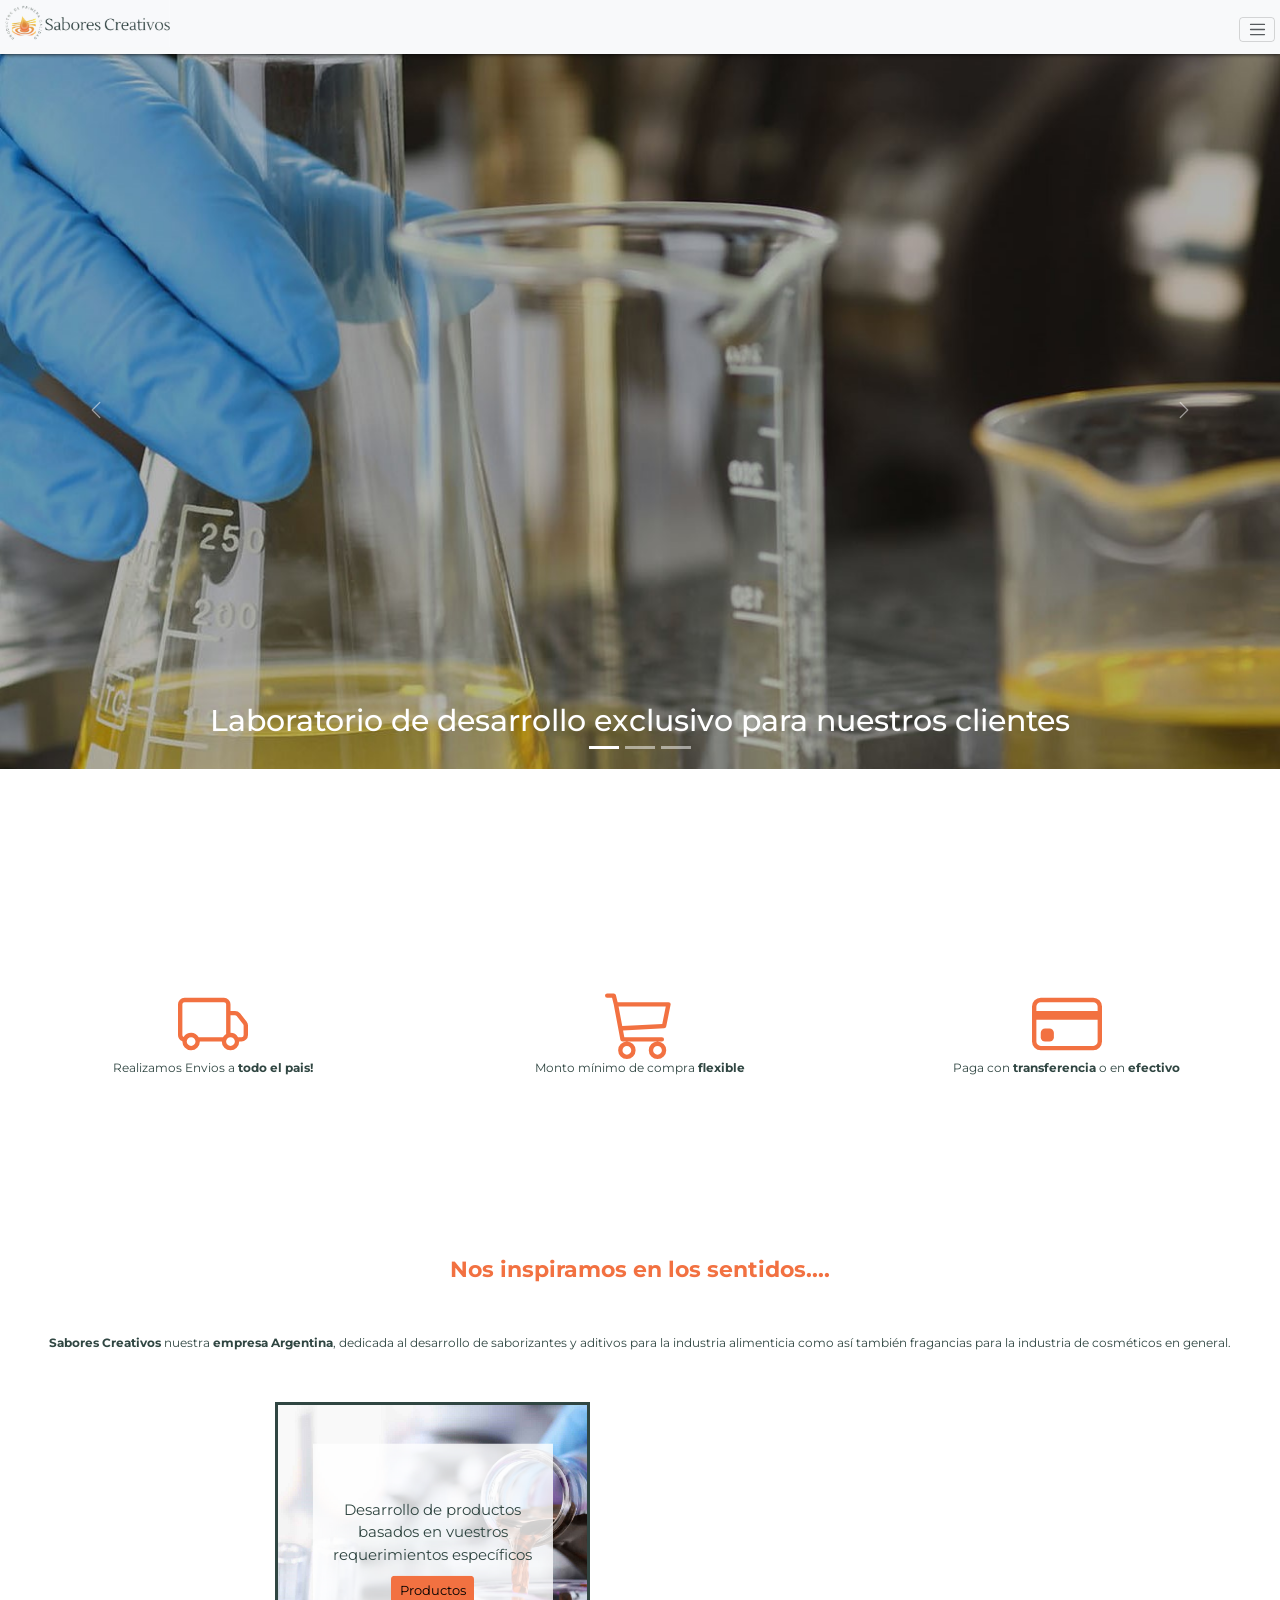
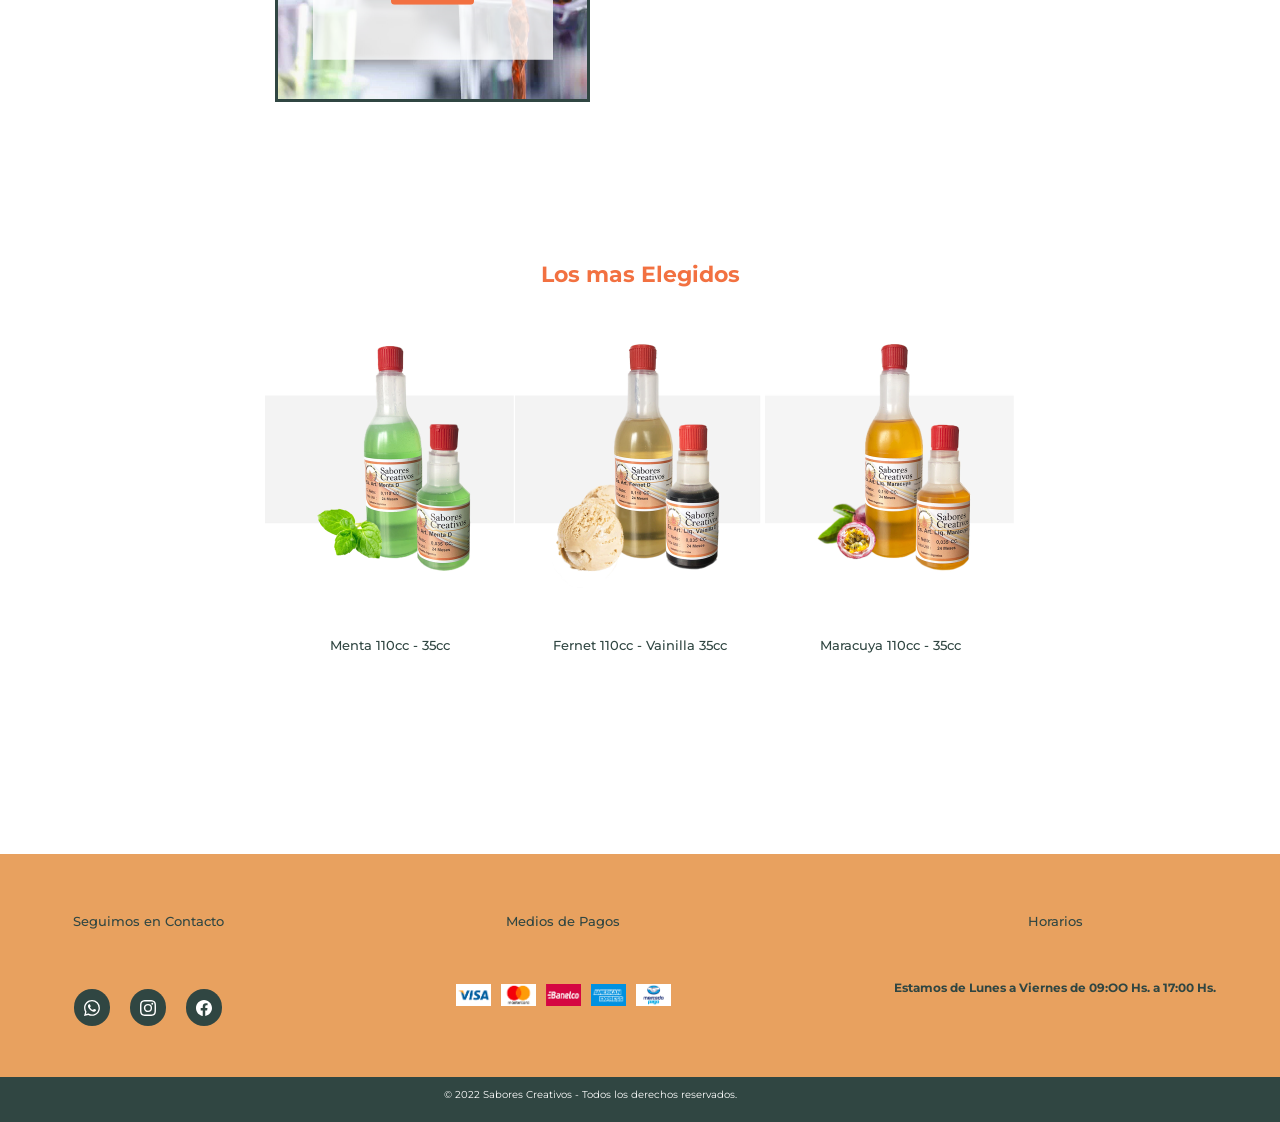
==== docs/index.html @ a5ac0176 "mediaphone mas html terminados" ====
<!DOCTYPE html>
<html lang="en">
<head>
    <meta charset="UTF-8">
    <meta http-equiv="X-UA-Compatible" content="IE=edge">
    <meta name="viewport" content="width=device-width, initial-scale=1.0">
    <link href="https://cdn.jsdelivr.net/npm/bootstrap@5.0.2/dist/css/bootstrap.min.css" rel="stylesheet" integrity="sha384-EVSTQN3/azprG1Anm3QDgpJLIm9Nao0Yz1ztcQTwFspd3yD65VohhpuuCOmLASjC" crossorigin="anonymous">
    <link rel="stylesheet" href="./css/style.css">
    <title>Inicio - Sabores Creativos</title>
</head>
<body>
    <header>
        <div class="navFija">
            <div class="listaHeader">
                <div>
                    <a class="box box2" href="./index.html">
                        <img class="logo boxx box2" src="./img/logosabores.jpg" alt="Logo empresa Sabores Creativos">
                    </a>
                </div>
                <nav class="navHeader">
                    <div class="collapse" id="navbarToggleExternalContent">
                        <div class="bg p-4">
                            <ul class="listaPrincipal">
                                <li class=" box box2">
                                    <a href="./index.html">Inicio</a>
                                </li>
                                <div class="box box2">
                                    <a class="dropdown-toggle" href="#conocer" id="navbarDarkDropdownMenuLink" role="button" data-bs-toggle="dropdown" aria-expanded="false">Productos</a>
                                        <ul class="dropdown-menu dropdown-menu-light" aria-labelledby="navbarDarkDropdownMenuLink">
                                            <li class="dropdown-item box box2"><a href="./sections/sabores-dulces.html">Sabores - Dulces</a></li>
                                            <li class="dropdown-item box box2"><a href="./sections/sabores-salados.html">Sabores - Salados</a></li>
                                            <li class="dropdown-item box box2"><a href="./sections/colorantes-artificiales.html">Colorantes - Artificiales</a></li>
                                            <li class="dropdown-item box box2"><a href="./sections/colorantes-naturales.html">Colorantes - Naturales</a></li>
                                            <li class="dropdown-item box box2"><a href="./sections/materias-primas.html">Materias - Primas</a></li>
                                        </ul>
                                </div>
                                <li class=" box box2">
                                    <a href="./sections/donde estamos.html">Donde Estamos</a>
                                </li>
                                <li class=" box box2">
                                    <a href="./sections/nosotros.html">Nosotros</a>
                                </li>
                                <li class=" box box2">
                                    <a href="./sections/contacto.html">Contacto</a>
                                </li>
                            </ul>
                                <div class="container-fluid">
                                    <form class="d-flex">
                                        <input class="form-control me-2" type="search" placeholder="Buscar Producto" aria-label="Search">
                                        <button class="btn btn-outline-success" type="submit"><svg xmlns="http://www.w3.org/2000/svg" width="16" height="16" fill="currentColor" class="bi bi-search" viewBox="0 0 16 16">
                                            <path d="M11.742 10.344a6.5 6.5 0 1 0-1.397 1.398h-.001c.03.04.062.078.098.115l3.85 3.85a1 1 0 0 0 1.415-1.414l-3.85-3.85a1.007 1.007 0 0 0-.115-.1zM12 6.5a5.5 5.5 0 1 1-11 0 5.5 5.5 0 0 1 11 0z"/>
                                        </svg></button>
                                    </form>
                                </div>
                        </div>
                    </div>
                    <nav class="navbar navbar-light">
                        <div id="hamburger" class="container-fluid">
                        <button class="navbar-toggler" type="button" data-bs-toggle="collapse" data-bs-target="#navbarToggleExternalContent" aria-controls="navbarToggleExternalContent" aria-expanded="false" aria-label="Toggle navigation">
                            <span class="navbar-toggler-icon"></span>
                        </button>
                        </div>
                    </nav>
                </nav>
            </div>
        </div>
    </header>
    <main>
        <section class="container-fluid">
            <div id="carouselExampleCaptions" class="carousel slide" data-bs-ride="carousel">
                <div class="carousel-indicators">
                  <button type="button" data-bs-target="#carouselExampleCaptions" data-bs-slide-to="0" class="active" aria-current="true" aria-label="Slide 1"></button>
                  <button type="button" data-bs-target="#carouselExampleCaptions" data-bs-slide-to="1" aria-label="Slide 2"></button>
                  <button type="button" data-bs-target="#carouselExampleCaptions" data-bs-slide-to="2" aria-label="Slide 3"></button>
                </div>
                <div class="carousel-inner">
                  <div class="carousel-item active">
                    <img src="./img/carrouselllphone.jpg" class="carrouselPhone w-100" alt="laboratorio quimico">
                    <img src="./img/carrouselll.jpg" class="carrouselPc d-blockk w-100" alt="laboratorio quimico">
                    <div class="carousel-caption d-md-block">
                      <h5 class="carrouselll">Laboratorio de desarrollo exclusivo para nuestros clientes</h5>
                    </div>
                  </div>
                  <div class="carousel-item">
                    <img src="./img/macaronssphone.jpg" class="carrouselPhone w-100" alt="macarons de colores">
                    <img src="./img/macaronss.jpg" class="carrouselPc d-blockk w-100" alt="macarons de colores">
                    <div class="carousel-caption d-md-block">
                      <h5 class="carrouselll">Todos los colores y sabores en un solo lugar</h5>
                    </div>
                  </div>
                  <div class="carousel-item">
                    <img src="./img/heladophone.jpg" class="carrouselPhone w-100" alt="cucuruchos con helados">
                    <img src="./img/helado.jpg" class="carrouselPc d-blockk w-100" alt="cucuruchos con helados">
                    <div class="carousel-caption d-md-block">
                      <h5 class="carrouselll">Confiabilidad, calidad y creatividad para nuestros clientes</h5>
                    </div>
                  </div>
                </div>
                <button class="carousel-control-prev" type="button" data-bs-target="#carouselExampleCaptions" data-bs-slide="prev">
                  <span class="carousel-control-prev-icon" aria-hidden="true"></span>
                  <span class="visually-hidden">Previous</span>
                </button>
                <button class="carousel-control-next" type="button" data-bs-target="#carouselExampleCaptions" data-bs-slide="next">
                  <span class="carousel-control-next-icon" aria-hidden="true"></span>
                  <span class="visually-hidden">Next</span>
                </button>
              </div>
        </section>
        <div class="datosImportantes">
            <div class="box box2">
                <svg xmlns="http://www.w3.org/2000/svg" width="70" height="70" fill="currentColor" class="bi bi-truck" viewBox="0 0 16 16">
                    <path d="M0 3.5A1.5 1.5 0 0 1 1.5 2h9A1.5 1.5 0 0 1 12 3.5V5h1.02a1.5 1.5 0 0 1 1.17.563l1.481 1.85a1.5 1.5 0 0 1 .329.938V10.5a1.5 1.5 0 0 1-1.5 1.5H14a2 2 0 1 1-4 0H5a2 2 0 1 1-3.998-.085A1.5 1.5 0 0 1 0 10.5v-7zm1.294 7.456A1.999 1.999 0 0 1 4.732 11h5.536a2.01 2.01 0 0 1 .732-.732V3.5a.5.5 0 0 0-.5-.5h-9a.5.5 0 0 0-.5.5v7a.5.5 0 0 0 .294.456zM12 10a2 2 0 0 1 1.732 1h.768a.5.5 0 0 0 .5-.5V8.35a.5.5 0 0 0-.11-.312l-1.48-1.85A.5.5 0 0 0 13.02 6H12v4zm-9 1a1 1 0 1 0 0 2 1 1 0 0 0 0-2zm9 0a1 1 0 1 0 0 2 1 1 0 0 0 0-2z"/>
                  </svg>
                <p class="shipping">Realizamos Envios a <strong>todo el pais!</strong></p>
            </div>
            <div class="box box2">
                <svg xmlns="http://www.w3.org/2000/svg" width="70" height="70" fill="currentColor" class="bi bi-cart3" viewBox="0 0 16 16">
                    <path d="M0 1.5A.5.5 0 0 1 .5 1H2a.5.5 0 0 1 .485.379L2.89 3H14.5a.5.5 0 0 1 .49.598l-1 5a.5.5 0 0 1-.465.401l-9.397.472L4.415 11H13a.5.5 0 0 1 0 1H4a.5.5 0 0 1-.491-.408L2.01 3.607 1.61 2H.5a.5.5 0 0 1-.5-.5zM3.102 4l.84 4.479 9.144-.459L13.89 4H3.102zM5 12a2 2 0 1 0 0 4 2 2 0 0 0 0-4zm7 0a2 2 0 1 0 0 4 2 2 0 0 0 0-4zm-7 1a1 1 0 1 1 0 2 1 1 0 0 1 0-2zm7 0a1 1 0 1 1 0 2 1 1 0 0 1 0-2z"/>
                  </svg>
                <p class="shopping">Monto mínimo de compra <strong>flexible</strong></p>
                </div>
            <div class="box box2">
                <svg xmlns="http://www.w3.org/2000/svg" width="70" height="70" fill="currentColor" class="bi bi-credit-card" viewBox="0 0 16 16">
                    <path d="M0 4a2 2 0 0 1 2-2h12a2 2 0 0 1 2 2v8a2 2 0 0 1-2 2H2a2 2 0 0 1-2-2V4zm2-1a1 1 0 0 0-1 1v1h14V4a1 1 0 0 0-1-1H2zm13 4H1v5a1 1 0 0 0 1 1h12a1 1 0 0 0 1-1V7z"/>
                    <path d="M2 10a1 1 0 0 1 1-1h1a1 1 0 0 1 1 1v1a1 1 0 0 1-1 1H3a1 1 0 0 1-1-1v-1z"/>
                  </svg>
                  <p class="shopping">Paga con <strong>transferencia</strong> o en <strong>efectivo</strong></p>
                </div>
        </div>
        <div class="nuestrosProductos">
            <h1 class="h1Productos">Nos inspiramos en los sentidos....</h1>
            <p class="inspiramos"> <strong>Sabores Creativos</strong> nuestra <strong>empresa Argentina</strong>, dedicada al desarrollo de saborizantes y aditivos para la industria alimenticia como así también fragancias para la industria de cosméticos en general.</p>
        </div>
        <div class="navProductos">
            <nav id="conocer" class="navProductos">
                <ul class="conoceProductos">
                    <li class="containerProductos">
                        <img class="imgProductos" src="./img/pruebafondoproductoss.jpg" alt="exterior de planta de produccion">
                        <div class="btnProductos">
                            <p class="textProductos">Desarrollo de productos basados en vuestros requerimientos específicos</p>
                            <button class="btn bttnProductos  box box2"><a type="button" href="./sections/productos.html">Productos</a></button>
                        </div>
                    </li>
                </ul>
            </nav>
        </div>
        <h2 class="masElegidos">Los mas Elegidos</h2>
        <div class="imgElegidos">
            <div class="imgElegidos">
                <div class="imgMasElegidos box box2">
                <img src="./img/mentadoble.jpg" alt="frasco sabor menta de 110cc">
                <h3>Menta 110cc - 35cc</h3>
                </div>
                <div class="imgMasElegidos box box2">
                <img class="imgMasElegidos" src="./img/fernervainilladoble.jpg" alt="frasco sabor vainilla y fernet de 110cc y 35cc">
                <h3>Fernet 110cc - Vainilla 35cc</h3>
                </div>
                <div class="imgMasElegidos box box2">
                <img class="imgMasElegidos" src="./img/maracuyadoble.jpg" alt="frasco sabor maracuya 35cc">
                <h3>Maracuya 110cc - 35cc</h3>
                </div>
            </div>
        </div>
    </main>
    <footer>
        <div class="datosFooter">
            <section class="sectionFooter">
                <h3>Seguimos en Contacto</h3>
                <div>
                    <nav class="redesSociales">
                        <li class="imgRedes"><a href="https://api.whatsapp.com/send?phone=541166691802" target="_blank"><svg xmlns="http://www.w3.org/2000/svg" width="16" height="16" fill="currentColor" color="white" viewBox="0 0 16 16">
                            <path d="M13.601 2.326A7.854 7.854 0 0 0 7.994 0C3.627 0 .068 3.558.064 7.926c0 1.399.366 2.76 1.057 3.965L0 16l4.204-1.102a7.933 7.933 0 0 0 3.79.965h.004c4.368 0 7.926-3.558 7.93-7.93A7.898 7.898 0 0 0 13.6 2.326zM7.994 14.521a6.573 6.573 0 0 1-3.356-.92l-.24-.144-2.494.654.666-2.433-.156-.251a6.56 6.56 0 0 1-1.007-3.505c0-3.626 2.957-6.584 6.591-6.584a6.56 6.56 0 0 1 4.66 1.931 6.557 6.557 0 0 1 1.928 4.66c-.004 3.639-2.961 6.592-6.592 6.592zm3.615-4.934c-.197-.099-1.17-.578-1.353-.646-.182-.065-.315-.099-.445.099-.133.197-.513.646-.627.775-.114.133-.232.148-.43.05-.197-.1-.836-.308-1.592-.985-.59-.525-.985-1.175-1.103-1.372-.114-.198-.011-.304.088-.403.087-.088.197-.232.296-.346.1-.114.133-.198.198-.33.065-.134.034-.248-.015-.347-.05-.099-.445-1.076-.612-1.47-.16-.389-.323-.335-.445-.34-.114-.007-.247-.007-.38-.007a.729.729 0 0 0-.529.247c-.182.198-.691.677-.691 1.654 0 .977.71 1.916.81 2.049.098.133 1.394 2.132 3.383 2.992.47.205.84.326 1.129.418.475.152.904.129 1.246.08.38-.058 1.171-.48 1.338-.943.164-.464.164-.86.114-.943-.049-.084-.182-.133-.38-.232z"/>
                        </svg></a></li>
                        <li class="imgRedes"><a href="https://www.instagram.com/saborescreativos_online/" target="_blank"><svg xmlns="http://www.w3.org/2000/svg" width="16" height="16" fill="currentColor" color="white" viewBox="0 0 16 16">
                            <path d="M8 0C5.829 0 5.556.01 4.703.048 3.85.088 3.269.222 2.76.42a3.917 3.917 0 0 0-1.417.923A3.927 3.927 0 0 0 .42 2.76C.222 3.268.087 3.85.048 4.7.01 5.555 0 5.827 0 8.001c0 2.172.01 2.444.048 3.297.04.852.174 1.433.372 1.942.205.526.478.972.923 1.417.444.445.89.719 1.416.923.51.198 1.09.333 1.942.372C5.555 15.99 5.827 16 8 16s2.444-.01 3.298-.048c.851-.04 1.434-.174 1.943-.372a3.916 3.916 0 0 0 1.416-.923c.445-.445.718-.891.923-1.417.197-.509.332-1.09.372-1.942C15.99 10.445 16 10.173 16 8s-.01-2.445-.048-3.299c-.04-.851-.175-1.433-.372-1.941a3.926 3.926 0 0 0-.923-1.417A3.911 3.911 0 0 0 13.24.42c-.51-.198-1.092-.333-1.943-.372C10.443.01 10.172 0 7.998 0h.003zm-.717 1.442h.718c2.136 0 2.389.007 3.232.046.78.035 1.204.166 1.486.275.373.145.64.319.92.599.28.28.453.546.598.92.11.281.24.705.275 1.485.039.843.047 1.096.047 3.231s-.008 2.389-.047 3.232c-.035.78-.166 1.203-.275 1.485a2.47 2.47 0 0 1-.599.919c-.28.28-.546.453-.92.598-.28.11-.704.24-1.485.276-.843.038-1.096.047-3.232.047s-2.39-.009-3.233-.047c-.78-.036-1.203-.166-1.485-.276a2.478 2.478 0 0 1-.92-.598 2.48 2.48 0 0 1-.6-.92c-.109-.281-.24-.705-.275-1.485-.038-.843-.046-1.096-.046-3.233 0-2.136.008-2.388.046-3.231.036-.78.166-1.204.276-1.486.145-.373.319-.64.599-.92.28-.28.546-.453.92-.598.282-.11.705-.24 1.485-.276.738-.034 1.024-.044 2.515-.045v.002zm4.988 1.328a.96.96 0 1 0 0 1.92.96.96 0 0 0 0-1.92zm-4.27 1.122a4.109 4.109 0 1 0 0 8.217 4.109 4.109 0 0 0 0-8.217zm0 1.441a2.667 2.667 0 1 1 0 5.334 2.667 2.667 0 0 1 0-5.334z"/>
                        </svg></a></li>
                        <li class="imgRedes"><a href="https://www.facebook.com/profile.php?id=100066855115060" target="_blank"><svg xmlns="http://www.w3.org/2000/svg" width="16" height="16" fill="currentColor" color="white" viewBox="0 0 16 16">
                            <path d="M16 8.049c0-4.446-3.582-8.05-8-8.05C3.58 0-.002 3.603-.002 8.05c0 4.017 2.926 7.347 6.75 7.951v-5.625h-2.03V8.05H6.75V6.275c0-2.017 1.195-3.131 3.022-3.131.876 0 1.791.157 1.791.157v1.98h-1.009c-.993 0-1.303.621-1.303 1.258v1.51h2.218l-.354 2.326H9.25V16c3.824-.604 6.75-3.934 6.75-7.951z"/>
                        </svg></a></li>
                    </nav>
                </div>
            </section>
            <section class="sectionFooter">
                <h3>Medios de Pagos</h3>
                <div class="imgPagos">
                    <img id="img-pagos" src="./img/visa.png" alt="medio de pago visa">
                    <img id="img-pagos" src="./img/mastercard.png" alt="medio de pago mastercard">
                    <img id="img-pagos" src="./img/banelco.png" alt="medio de pago banelco">
                    <img id="img-pagos" src="./img/amex.png" alt="medio de pago amex">
                    <img id="img-pagos" src="./img/mercadopago.png" alt="medio de pago mercadopago">
                </div>
            </section>
            <section class="sectionFooter">
                <h3>Horarios</h3>
                <div class="horarios">
                    <p><strong>Estamos de Lunes a Viernes de 09:OO Hs. a 17:00 Hs.</strong></p>
                </div>
            </section>
        </div>
        <div class="copyright">
            <p>© 2022 Sabores Creativos - Todos los derechos reservados.</p>
        </div>
    </footer>
    <script 
    src="https://cdn.jsdelivr.net/npm/bootstrap@5.0.2/dist/js/bootstrap.bundle.min.js" integrity="sha384-MrcW6ZMFYlzcLA8Nl+NtUVF0sA7MsXsP1UyJoMp4YLEuNSfAP+JcXn/tWtIaxVXM" crossorigin="anonymous">
    </script>
</body>
</html>
---- docs/css/style.css ----
@import url("https://fonts.googleapis.com/css2?family=Domine:wght@400;500;600;700&family=Montserrat:ital,wght@0,100;0,200;0,300;0,400;0,500;0,600;0,700;0,800;0,900;1,100;1,200;1,300;1,400;1,500;1,600;1,700;1,800;1,900&display=swap");
/* media mobile 0-500px */
* {
  padding: 0;
  margin: 0;
  font-family: "Domine", serif;
  font-family: "Montserrat", sans-serif;
}

html {
  font-size: 62.5%;
}

body{
  display: flex;
  flex-direction: column;
  justify-content: center;
  text-align: center;
  background-color: white;
  min-height: 100vh;
}

.logo{
  width: 17em;
}

ul li, a{
  list-style-type: none;
  color: black;
  text-decoration: none;
}

.listaHeader{
  display: flex;
  justify-content: space-between;
}

.btn-outline-success{
  color: #F27141;
  border-color: #F27141;
}

#hamburger{
  display: flex;
  justify-content: end;
  margin-top: 11.5px;
}

header, .dropdown-menu-light{
  background-color: #f8f9fa;
}

.navHeader{
  display: flex;
  flex-direction: column-reverse;
}

.listaPrincipal{
  display: flex;
  flex-direction: column;
  align-items: flex-end;
}

.navbar{
  padding-bottom: 1.2rem;
  margin-right: 5px;
}

.box:hover {
  transform: scale(1.1);
}
.box2{
  transition-property: all;
  transition-duration: 0.5s;
}

.boxx:hover{
  transform: scale(1.05);
}

.containerProductos{
  position: relative;
  width: 100%;
}

.containerProductos .imgProductos{
  width: 315px;
  height: 300px;
}

.containerProductos .btnProductos{
  position: absolute;
  top: 50%;
  left: 50%;
  transform: translate(-50%, -50%);
  padding: 55px 20px 55px 20px;
  background-color: rgba(255,255,255,.8);
}

.textProductos{
  font-size: 15px;
  width: 200px;
  color: #304642;
}

ol,
ul {
  padding-left: 0;
}

.bttnProductos{
  font-size: 13px;
  background-color: #F27141;
  color: white;
}

.inspiramos{
  margin-right: 30px;
  margin-left: 30px;
}

.d-blockk{
  display: none;
}

header{
  width: 100%;
  position: relative;
  z-index: 1;
}

.navFija::after{
  position: absolute;
  top: 0px;
  left: 0px;
  content: ' ';
  background-color: black;
  width: 100%;
  height: 100%;
  filter: blur(2px);
  z-index: -1;
}

.navFija{
  width: 100%;
  background-color: #f8f9fa;
  position: fixed;
}

.listaHeader, .navHeader{
  background-color: #f8f9fa;
}

.carousel-control-next, .carousel-control-prev{
  z-index: 0;
}

.carrouselll {
  font-size: 15px;
}

.shipping, .shopping, .card, .inspiramos{
  color: #304642;
  font-size: 12px;
  margin-bottom: 30px;
  border: none;
}

.datosImportantes {
  margin: 70px 0px 100px 0px;
  color: #F27141;
}

p strong {
  font-weight: 500;
}

h1, h2 {
  margin-top: 150px;
  margin-bottom: 50px;
  font-size: 25px;
  color: #F27141;
}

.imgElegidos {
  display: flex;
  flex-direction: row;
  flex-wrap: wrap;
  justify-content: center;
}

.imgMasElegidos {
  width: 230px;
  display: flex;
  flex-direction: column;
  justify-content: center;
}

h3 {
  margin-top: 50px;
  margin-bottom: 50px;
  color: #304642;
  font-size: 13px;
}

footer {
  background-color: #e8a15f;
  margin-top: 150px;
}

.imgPagos {
  width: 100%;
  display: flex;
  justify-content: center;
}

#img-pagos {
  width: 35px;
  margin: 5px;
}

.redesSociales {
  list-style-type: none;
  display: flex;
  flex-direction: row;
  justify-content: center;
}

.imgRedes {
  margin: 10px;
  padding: 10px;
  background-color: #304642;
  border-radius: 20px;
}

.horarios {
  margin-bottom: 50px;
}

.copyright {
  background-color: #304642;
  padding: 10px;
  color: white;
}

.dondeEstamos, .h1Nosotros, .contacto, .h1Productos, .h2Productos, .masElegidos {
  font-weight: 700;
  font-size: 22px;
  margin-bottom: 50px;
  margin-right: 2px;
  margin-left: 2px;
}

.listMaps {
  list-style-type: none;
}

.fabricaRetiro {
  font-size: 19px;
  margin-top: 50px;
}

.puntoRetiro {
  padding-top: 80px;
}

.iframeFabrica{
  border: 1px solid #304642;
}

.listMaps:hover {
  transform: scale(1.2);
}

.listMaps2 {
  transition-property: all;
  transition-duration: 0.5s;
}

.imgNosotros {
  width: 350px;
}

.parrafoNosotros {
  margin-top: 20px;
  width: 300px;
  font-size: 10px;
  color: #304642;
}

p strong {
  font-weight: 700;
  color: #304642;
}

.nosotros, .todoContacto, .textoArea {
  display: flex;
  flex-direction: column;
  justify-content: center;
  align-items: center;
}

.textoArea1 {
  width: 250px;
}

.nombreApellido, .nombreApellido1, .nombreApellido2, .textoArea {
  margin: 5px 20px 10px 5px;
}

.rubro1, .rubro2, .celular1, .celular2 {
  margin: 5px 39px 5px 25px;
}

.tipo1, .tipo2 {
  margin: 5px 79px 5px 16px;
}

.verificacion {
  margin: 5px;
}

.enviar {
  padding: 2px 10px 2px 10px;
}

.logoNumero, .contactoExtra, .smallNumero{
  margin-left: 5px;
  margin-right: 5px;
  margin-top: 20px;
}

.btn-primary{
  background-color: #F27141;
  border-color: #F27141;
}

.row{
  margin-left: 30px;
  margin-right: 30px;
}

.form-check .form-check-input{
  float: none;
}

.container-fluid{
  padding-right: 0px;
  padding-left: 0px;
  margin-top: 50px;
}

.jpgProductos{
  width: 100%;
  margin-top: 50px;
}

.paragraphProductos{
  font-size: 10px;
  width: 255px;
  color: #304642;
  text-align: initial;
}

.div-paragraph{
  margin-top: 20px;
}

.paragraph-productos{
  position: absolute;
  top: 50%;
  left: 50%;
  transform: translate(-50%, -50%);
  padding: 25px 20px 25px 20px;
  margin-top: 20px;
  background-color: rgba(255,255,255,.8);
}

.h1-productos{
  margin-top: 0px;
  margin-bottom: 20px;
  font-size: 20px;
  font-weight: 700;
  color: #F27141;
}

.cardProductos{
  width: 270px;
  border: 1px solid rgba(0,0,0,.125);
  border-radius: 0.25rem;
}

.navProductos{
  display: flex;
  flex-direction: column;
  align-items: center;
}

.h2-productos{
  font-size: 22px;
  font-weight: 700;
  color: #F27141;
  margin: 80px 10px 50px 10px;
}

.card-title{
  color: #304642;
  font-size: 13px;
  margin-top: 10px;
  margin-bottom: 10px;
}

.table{
  margin: 20px;
  width: 90%;
}

@media (min-width: 500px) {
  header {
    grid-area: header;
  }
  .listaHeader {
    grid-area: listaHeader;
  }
  .imgEmpresa {
    grid-area: imgEmpresa;
  }
  .datosImportantes {
    grid-area: datosImportantes;
  }
  .nuestrosProductos {
    grid-area: nuestrosProductos;
  }
  .conoceProductos {
    grid-area: conoceProductos;
  }
  .imgElegidos {
    grid-area: imgElegidos;
  }
  footer {
    grid-area: footer;
  }
  body {
    display: grid;
    grid-template-areas: "header            header" "imgEmpresa        imgEmpresa" "datosImportantes  datosImportantes" "datosImportantes  datosImportantes" "datosImportantes  datosImportantes" "nuestrosProductos nuestrosProductos" "nuestrosProductos nuestrosProductos" "conoceProductos   conoceProductos" "conoceProductos   conoceProductos" "imgElegidos       imgElegidos" "imgElegidos       imgElegidos" "imgElegidos       imgElegidos" "footer            footer";
    grid-template-columns: 1fr;
  }

  .mapsFabrica {
    display: flex;
    flex-direction: row;
    justify-content: space-evenly;
  }
  .carrouselll {
    font-size: 25px;
  }
}
@media (min-width: 645px) {
  .nosotros {
    flex-direction: row;
    justify-content: space-around;
  }
  .parrafoNosotros {
    width: 280px;
    font-size: 9px;
  }
  .cuerpoContacto {
    display: flex;
    justify-content: space-evenly;
  }
  .nombreApellido, .nombreApellido1, .nombreApellido2, .textoArea {
    margin: 5px;
  }
  .rubro1, .rubro2, .celular1, .celular2 {
    margin: 5px 10px 5px 25px;
  }
  .tipo1, .tipo2 {
    margin: 5px 50px 5px 15px;
  }
}
@media (min-width: 918px) {
  body {
    grid-template-areas: "header" "imgEmpresa" "datosImportantes" "nuestrosProductos" "conoceProductos" "conoceProductos" "imgElegidos" "footer";
  }

  .datosImportantes {
    display: grid;
    justify-items: center;
    grid-template-columns: 1fr 1fr 1fr;
    padding-top: 150px;
  }
  .nuestrosProductos {
    margin-bottom: 5em;
  }
  .navProductos {
    display: flex;
    flex-direction: column;
    align-items: center;
  }
  .conoceProductos {
    display: grid;
    grid-template-columns: 1fr 1fr;
    gap: 10em;
  }
  .imgProductos {
    border: 3px solid #304642;
  }
  .imgMasElegidos {
    width: 250px;
  }
  .datosFooter {
    display: flex;
    justify-content: space-between;
    padding: 10px 5% 30px 5%;
  }
  #img-pagos {
    height: 22px;
  }
  .sectionFooter {
    flex-direction: column;
  }
  .horarios {
    font-size: 1.2em;
  }

  form {
    margin-bottom: 22px;
  }
  .copyright {
    padding-right: 110px;
  }
  .imgFabrica, .imgRetiro {
    width: 400px;
    border: 1px solid #304642;
  }
  .mapsFabrica, .mapsRetiro, .nosotros {
    align-items: center;
    margin-bottom: 100px;
  }
  .fabricaRetiro {
    margin-top: -70px;
    font-size: 27px;
  }
  .dondeEstamos, .h1Nosotros, .contacto {
    font-size: 30px;
  }
  .imgNosotros {
    width: 445px;
  }
  .parrafoNosotros {
    font-size: 12px;
    width: 420px;
    text-align: start;
  }
  .cuerpoContacto {
    display: flex;
    flex-direction: row;
  }
  .formularioContacto, .nombreApellido {
    display: flex;
    flex-direction: column;
    align-items: flex-start;
  }
  .rubro1, .rubro2, .celular1, .celular2 {
    margin: 5px 10px 5px 0px;
  }
  .tipo1, .tipo2 {
    margin: 5px 50px 5px 0px;
  }
  .rubro2, .tipo2, .nombreApellido2, .celular2, .textoArea1 {
    width: 350px;
  }
  .contactoExtra {
    font-size: 15px;
    display: flex;
    flex-direction: column;
    align-items: flex-start;
  }
  .listMaps {
    margin: -15px;
  }
  .carrouselll {
    font-size: 30px;
  }
}/*# sourceMappingURL=estilos.css.map */
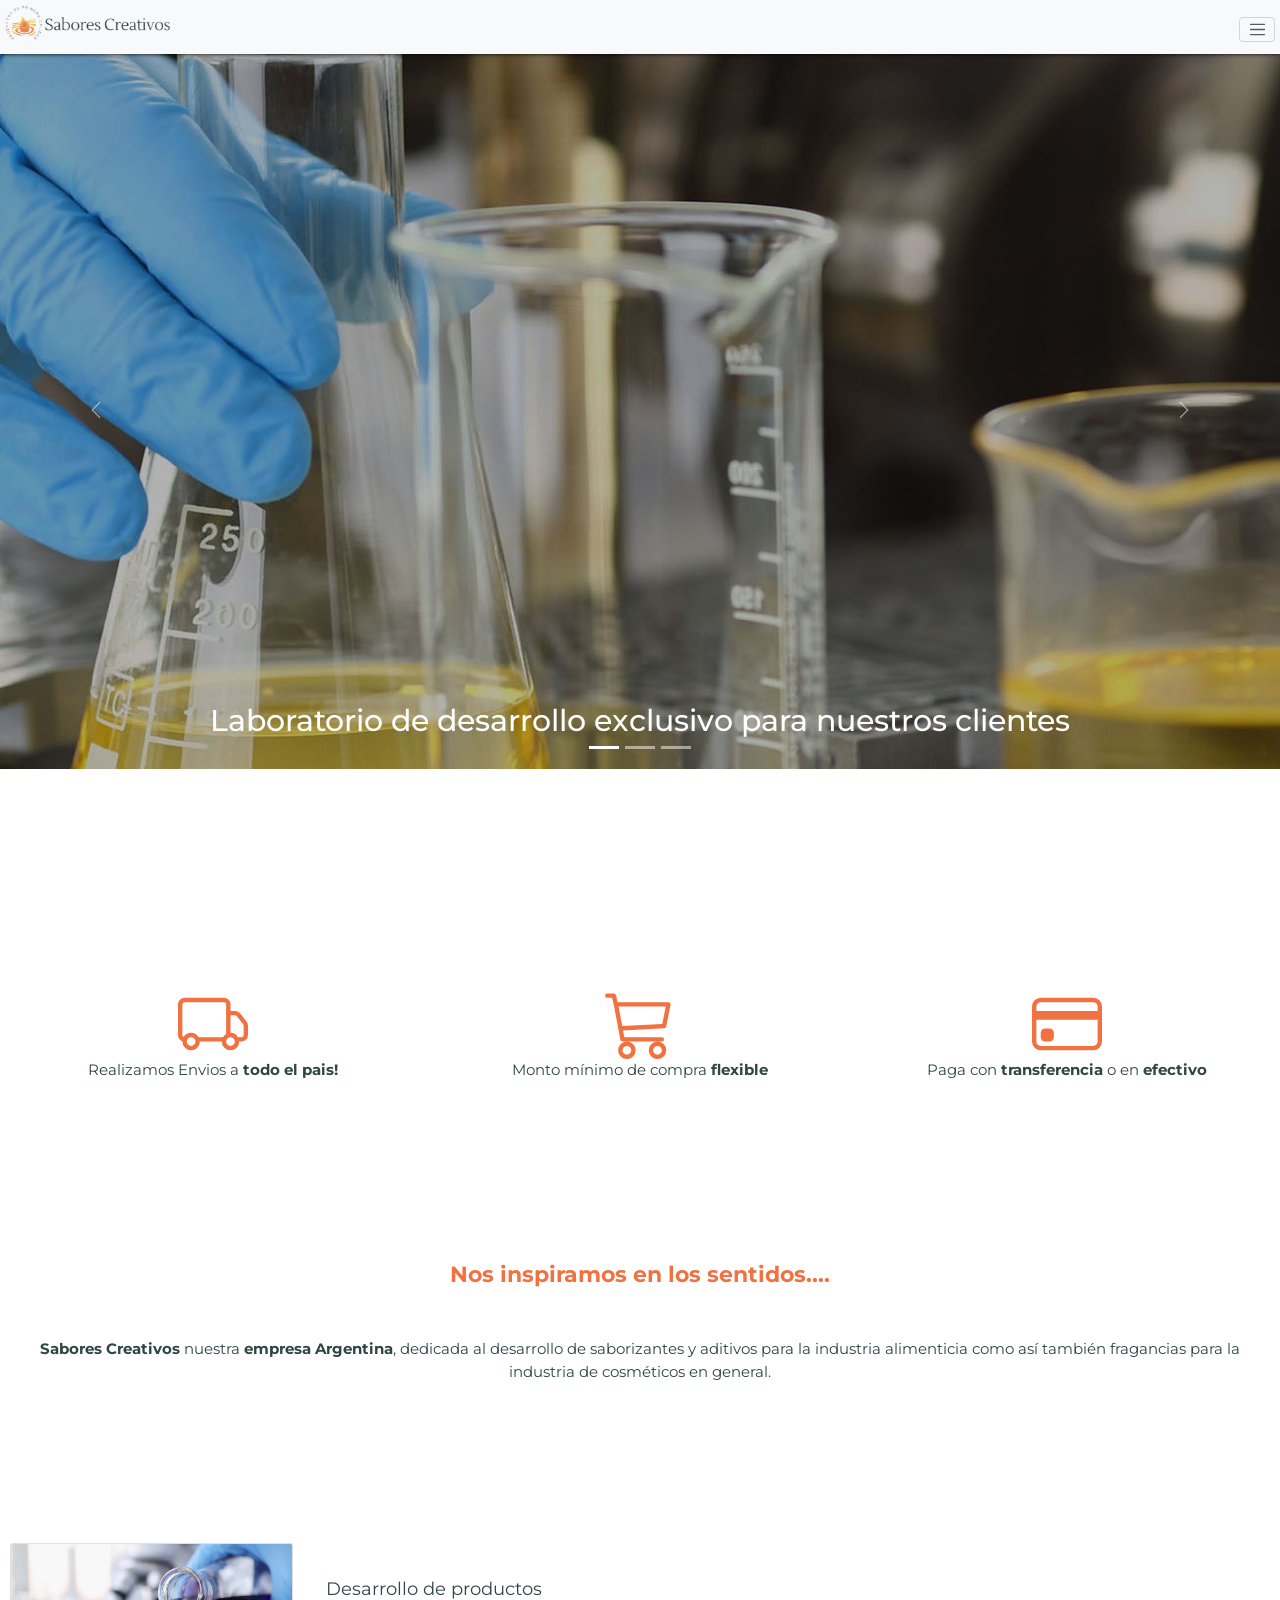
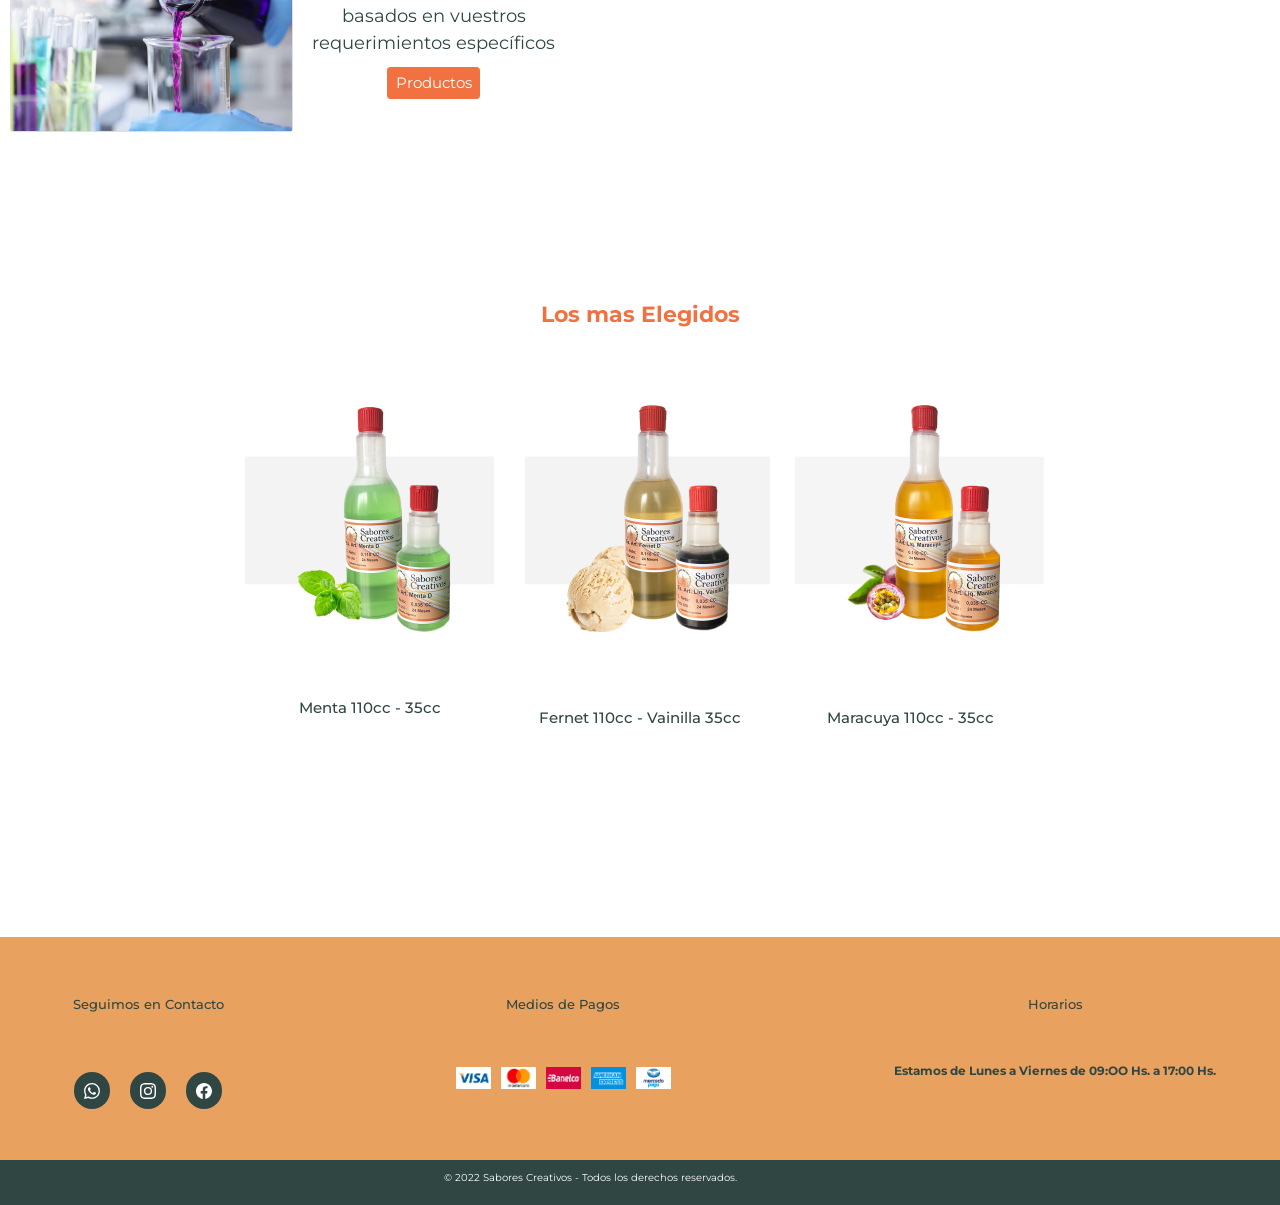
==== commit dcda0707: "index mediaquery tablet" ====
--- a/docs/index.html
+++ b/docs/index.html
@@ -134,11 +134,14 @@
         <div class="navProductos">
             <nav id="conocer" class="navProductos">
                 <ul class="conoceProductos">
-                    <li class="containerProductos">
-                        <img class="imgProductos" src="./img/pruebafondoproductoss.jpg" alt="exterior de planta de produccion">
+                    <li id="container-productos" class="containerProductos">
+                        <img class="imgProductos precipitadoPhone" src="./img/pruebafondoproductoss.jpg" alt="vaso precipitado">
+                        <img class="precipitadoPc" src="./img/vasoprecipitado.jpg" alt="vaso precipitado">
                         <div class="btnProductos">
                             <p class="textProductos">Desarrollo de productos basados en vuestros requerimientos específicos</p>
-                            <button class="btn bttnProductos  box box2"><a type="button" href="./sections/productos.html">Productos</a></button>
+                            <button class="btn bttnProductos  box box2">
+                                <a class="bttnProductos" type="button" href="./sections/productos.html">Productos</a>
+                            </button>
                         </div>
                     </li>
                 </ul>
@@ -149,15 +152,15 @@
             <div class="imgElegidos">
                 <div class="imgMasElegidos box box2">
                 <img src="./img/mentadoble.jpg" alt="frasco sabor menta de 110cc">
-                <h3>Menta 110cc - 35cc</h3>
+                <h3 class="h3-elegidos">Menta 110cc - 35cc</h3>
                 </div>
                 <div class="imgMasElegidos box box2">
                 <img class="imgMasElegidos" src="./img/fernervainilladoble.jpg" alt="frasco sabor vainilla y fernet de 110cc y 35cc">
-                <h3>Fernet 110cc - Vainilla 35cc</h3>
+                <h3 class="h3-elegidos">Fernet 110cc - Vainilla 35cc</h3>
                 </div>
                 <div class="imgMasElegidos box box2">
                 <img class="imgMasElegidos" src="./img/maracuyadoble.jpg" alt="frasco sabor maracuya 35cc">
-                <h3>Maracuya 110cc - 35cc</h3>
+                <h3 class="h3-elegidos">Maracuya 110cc - 35cc</h3>
                 </div>
             </div>
         </div>
--- a/docs/css/style.css
+++ b/docs/css/style.css
@@ -255,11 +255,6 @@
   list-style-type: none;
 }
 
-.fabricaRetiro {
-  font-size: 19px;
-  margin-top: 50px;
-}
-
 .puntoRetiro {
   padding-top: 80px;
 }
@@ -278,12 +273,12 @@
 }
 
 .imgNosotros {
-  width: 350px;
+  width: 300px;
 }
 
 .parrafoNosotros {
   margin-top: 20px;
-  width: 300px;
+  width: 260px;
   font-size: 10px;
   color: #304642;
 }
@@ -396,7 +391,7 @@
   align-items: center;
 }
 
-.h2-productos{
+.h2-productos, .fabricaRetiro{
   font-size: 22px;
   font-weight: 700;
   color: #F27141;
@@ -415,6 +410,18 @@
   width: 90%;
 }
 
+.googleMaps{
+  font-size: 10px;
+}
+
+.frasco-pc{
+  display: none;
+}
+
+.precipitadoPc{
+  display: none;
+}
+
 @media (min-width: 500px) {
   header {
     grid-area: header;
@@ -448,14 +455,58 @@
 
   .mapsFabrica {
     display: flex;
-    flex-direction: row;
+    flex-direction: column;
     justify-content: space-evenly;
   }
+
   .carrouselll {
     font-size: 25px;
   }
-}
-@media (min-width: 645px) {
+
+  .paragraph-productos{
+    width: 90%;
+    height: 80%;
+    padding-right: 60px;
+    padding-left: 60px;
+  }
+
+  .h1-productos{
+    margin-bottom: 30px;
+    font-size: 22px;
+  }
+
+  .navProductos, .paragraphProductos, .iframeFabrica, .imgNosotros, .textProductos{
+    width: 100%;
+    font-size: 15px;
+  }
+
+  .parrafoNosotros{
+    text-align: initial;
+    width: 90%;
+    font-size: 13px;
+  }
+
+  .row, .btn-primary{
+    font-size: 13px;
+  }
+
+  .containerProductos .imgProductos {
+    width: 100%;
+    height: 100%;
+  }
+
+  .containerProductos .btnProductos{
+    width: 80%;
+    padding: 125px 80px 125px 80px;
+  }
+
+  .imgMasElegidos{
+    width: 300px;
+  }
+
+}
+
+@media (min-width: 665px) {
   .nosotros {
     flex-direction: row;
     justify-content: space-around;
@@ -477,8 +528,102 @@
   .tipo1, .tipo2 {
     margin: 5px 50px 5px 15px;
   }
-}
-@media (min-width: 918px) {
+  .datosImportantes{
+    display: flex;
+    justify-content: space-evenly;
+  }
+
+  .containerProductos{
+    position: initial;
+    display: flex;
+    flex-direction: row;
+    align-items: center;
+  }
+
+  .containerProductos .imgProductos{
+    width: 50%;
+    height: 50%;
+  }
+
+  .containerProductos .btnProductos{
+    width: 50%;
+    padding: 0;
+    position: initial;
+    transform: none;
+  }
+
+  .containerProductos .imgProductos {
+    width: 50%;
+    margin-left: 100px;
+    margin-top: 50px;
+    height: 300px;
+    margin-right: 20px;
+  }
+
+  .frascoPhone{
+    display: none;
+  }
+  .frasco-pc{
+    display: flex;
+    width: 100%;
+    margin-top: 50px;
+    }
+
+  .containerProductos{
+    position: unset;
+    display: block;
+    }
+
+  .paragraph-productos{
+    height: 325px;
+    margin-top: -50px;
+    width: 90%;
+    }
+    .cardProductos{
+      width: 450px;
+    }
+    .card-title{
+      font-size: 17px;
+    }
+    #container-productos{
+      display: flex;
+    }
+    .precipitadoPhone{
+      display: none;
+    }
+    .precipitadoPc{
+      display: flex;
+      width: 350px;
+    }
+    #container-productos {
+      display: flex;
+      margin-top: 100px;
+      justify-content: center;
+    }
+    .precipitadoPc {
+      display: flex;
+      width: 50%;
+      border: 1px solid rgba(0,0,0,.125);
+      border-radius: 0.25rem;
+      margin: 10px;
+    }
+    .textProductos{
+      font-size: 18px;
+    }
+    .bttnProductos{
+      font-size: 15px;
+      color: white;
+    }
+    .shipping, .shopping, .card, .inspiramos, .h3-elegidos{
+      font-size: 15px;
+  }
+  .imgMasElegidos{
+    margin: 10px;
+  }
+
+}
+
+@media (min-width: 1216px) {
   body {
     grid-template-areas: "header" "imgEmpresa" "datosImportantes" "nuestrosProductos" "conoceProductos" "conoceProductos" "imgElegidos" "footer";
   }
@@ -582,4 +727,39 @@
   .carrouselll {
     font-size: 30px;
   }
-}/*# sourceMappingURL=estilos.css.map */+  .navProductos {
+    display: flex;
+    flex-direction: row;
+    flex-wrap: wrap;
+    justify-content: center;
+  }
+  .cardProductos{
+    margin: 10px;
+  }
+
+  .frasco-pc{
+    display: flex;
+    width: 100%;
+    margin-top: 50px;
+  }
+
+  .containerProductos{
+    position: unset;
+    display: block;
+  }
+
+  .paragraph-productos{
+    height: 500px;
+    margin-top: 80px;
+    padding-right: 100px;
+    padding-left: 100px;
+    width: 50%;
+  }
+  .h1-productos {
+    margin-bottom: 50px;
+    font-size: 25px;
+  }
+  .paragraphProductos{
+    font-size: 18px;
+  }
+}
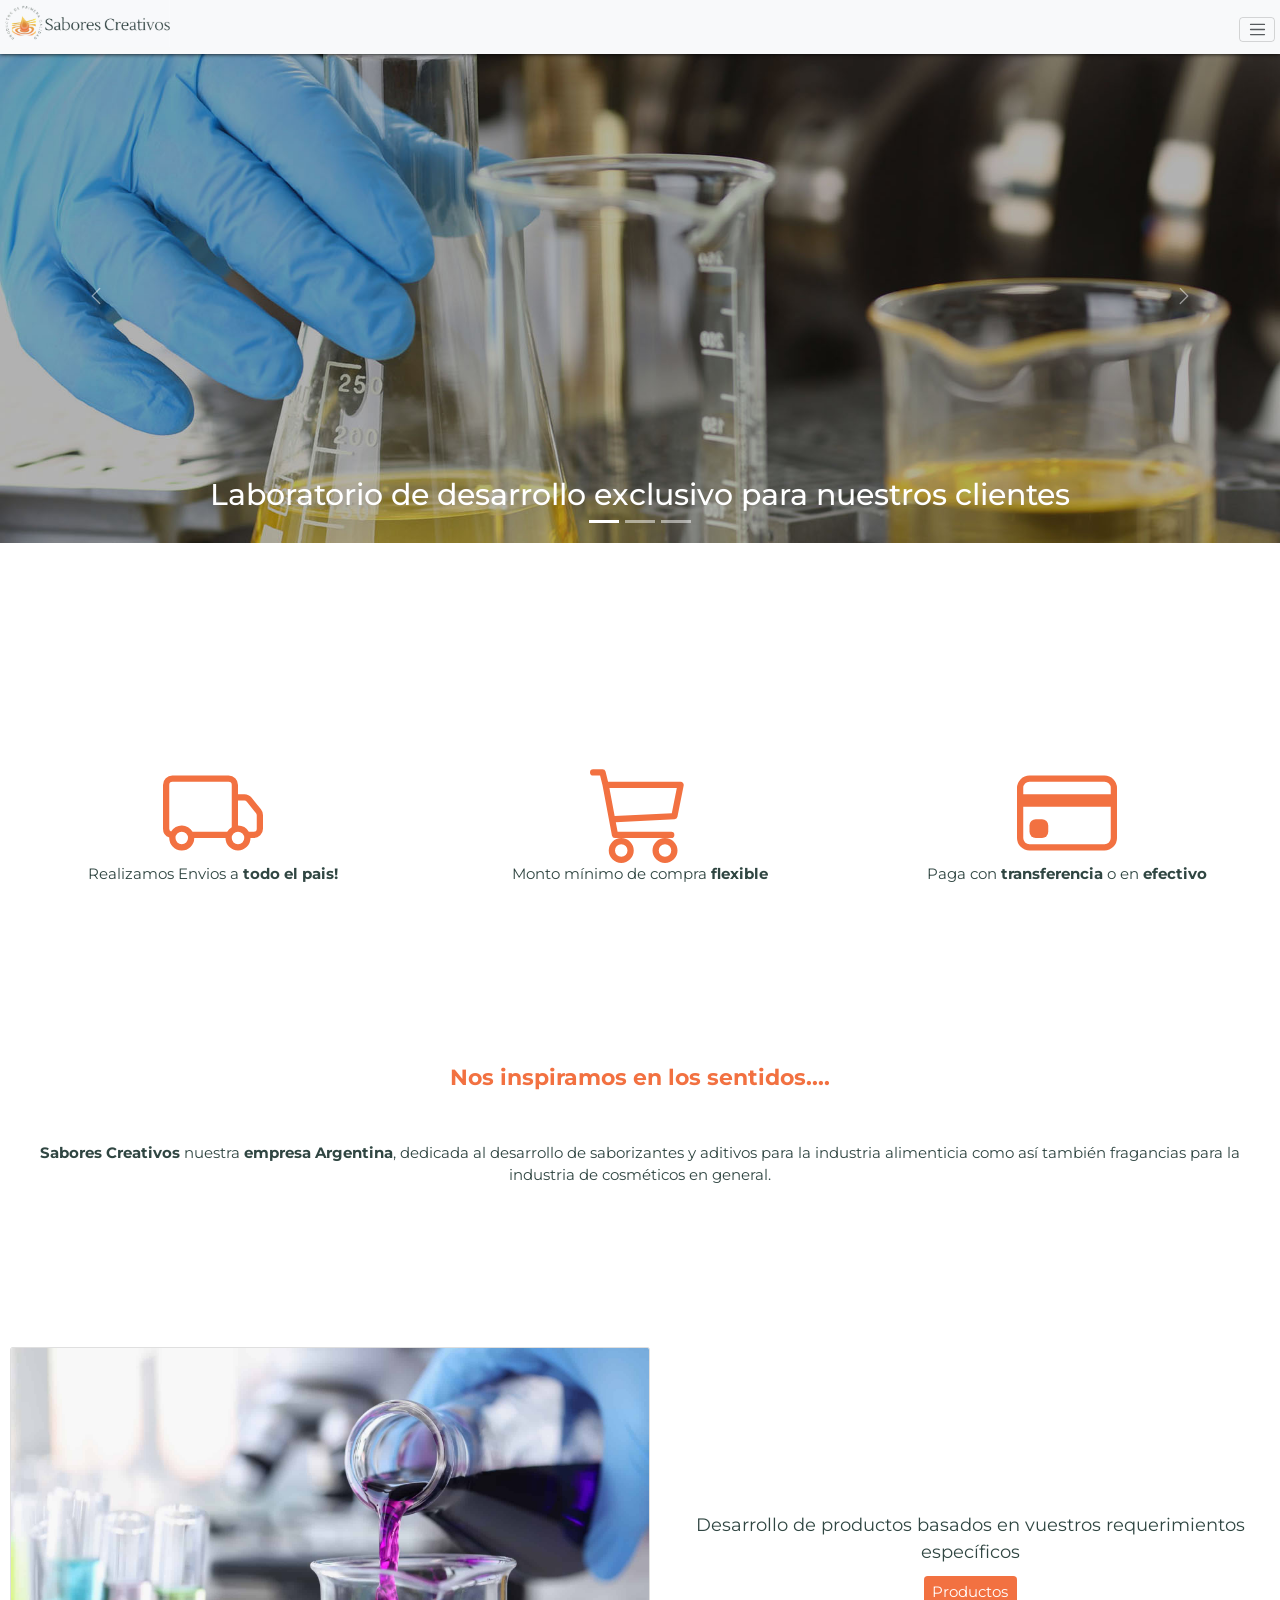
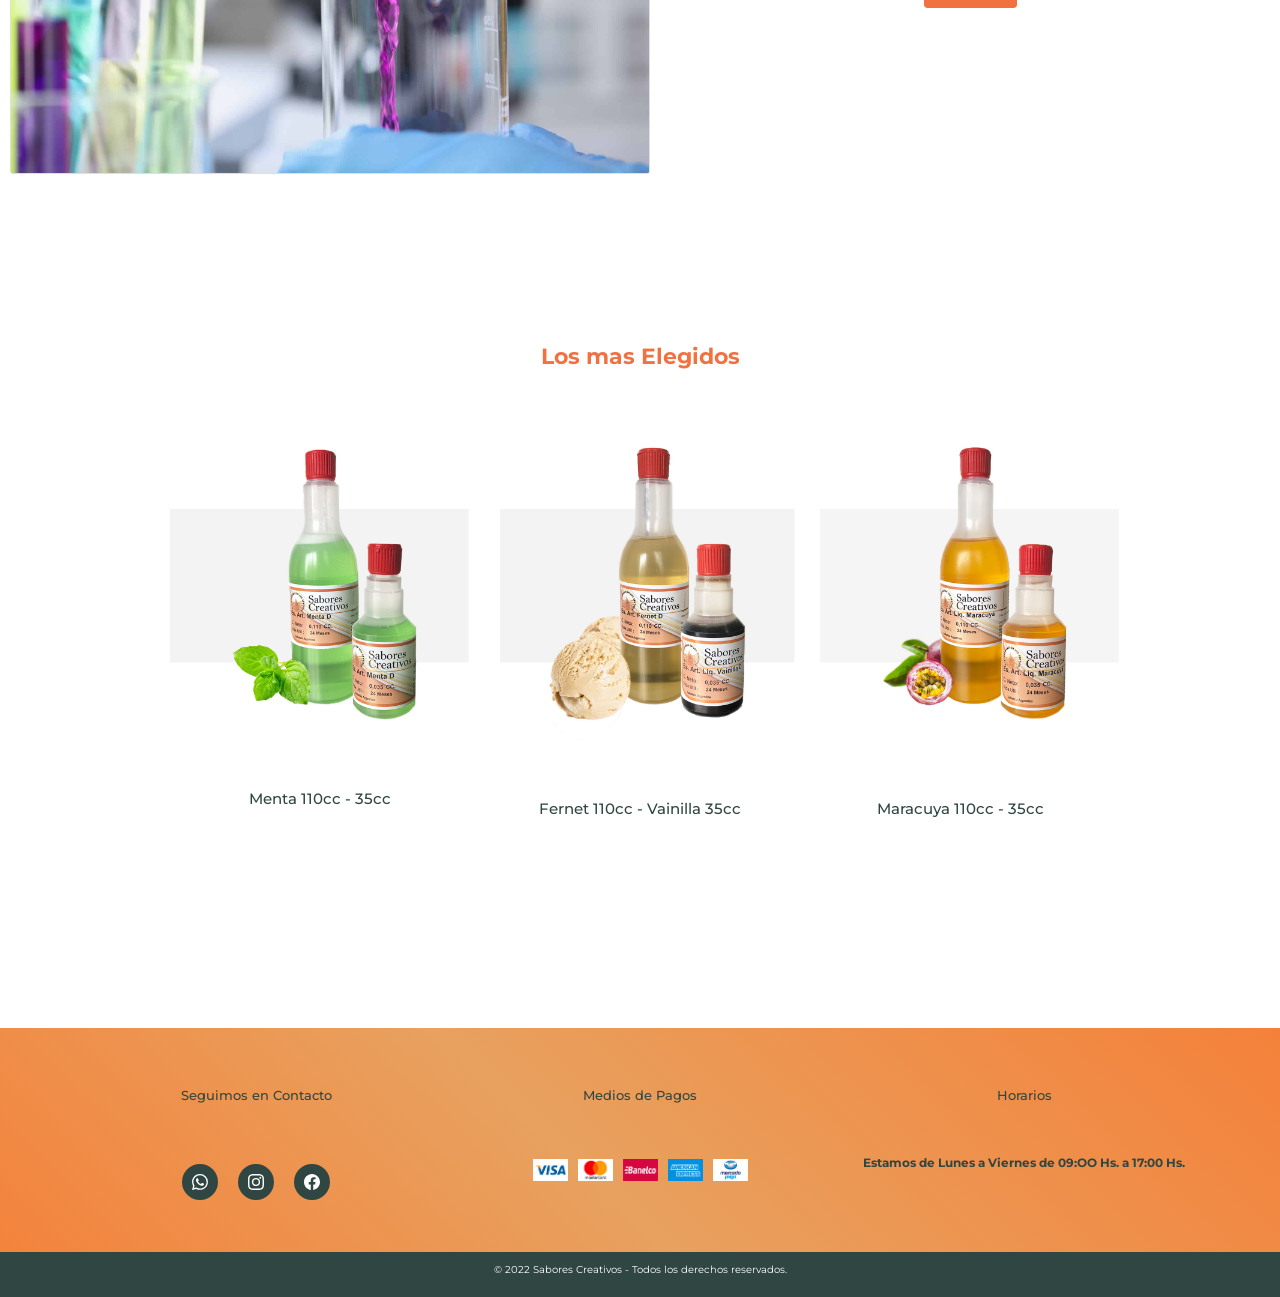
==== commit bc9bf88d: "todas mediaquerys finalizadas" ====
--- a/docs/index.html
+++ b/docs/index.html
@@ -108,19 +108,19 @@
         </section>
         <div class="datosImportantes">
             <div class="box box2">
-                <svg xmlns="http://www.w3.org/2000/svg" width="70" height="70" fill="currentColor" class="bi bi-truck" viewBox="0 0 16 16">
+                <svg class="svg-datos" xmlns="http://www.w3.org/2000/svg" width="70" height="70" fill="currentColor" class="bi bi-truck" viewBox="0 0 16 16">
                     <path d="M0 3.5A1.5 1.5 0 0 1 1.5 2h9A1.5 1.5 0 0 1 12 3.5V5h1.02a1.5 1.5 0 0 1 1.17.563l1.481 1.85a1.5 1.5 0 0 1 .329.938V10.5a1.5 1.5 0 0 1-1.5 1.5H14a2 2 0 1 1-4 0H5a2 2 0 1 1-3.998-.085A1.5 1.5 0 0 1 0 10.5v-7zm1.294 7.456A1.999 1.999 0 0 1 4.732 11h5.536a2.01 2.01 0 0 1 .732-.732V3.5a.5.5 0 0 0-.5-.5h-9a.5.5 0 0 0-.5.5v7a.5.5 0 0 0 .294.456zM12 10a2 2 0 0 1 1.732 1h.768a.5.5 0 0 0 .5-.5V8.35a.5.5 0 0 0-.11-.312l-1.48-1.85A.5.5 0 0 0 13.02 6H12v4zm-9 1a1 1 0 1 0 0 2 1 1 0 0 0 0-2zm9 0a1 1 0 1 0 0 2 1 1 0 0 0 0-2z"/>
                   </svg>
                 <p class="shipping">Realizamos Envios a <strong>todo el pais!</strong></p>
             </div>
             <div class="box box2">
-                <svg xmlns="http://www.w3.org/2000/svg" width="70" height="70" fill="currentColor" class="bi bi-cart3" viewBox="0 0 16 16">
+                <svg class="svg-datos" xmlns="http://www.w3.org/2000/svg" width="70" height="70" fill="currentColor" class="bi bi-cart3" viewBox="0 0 16 16">
                     <path d="M0 1.5A.5.5 0 0 1 .5 1H2a.5.5 0 0 1 .485.379L2.89 3H14.5a.5.5 0 0 1 .49.598l-1 5a.5.5 0 0 1-.465.401l-9.397.472L4.415 11H13a.5.5 0 0 1 0 1H4a.5.5 0 0 1-.491-.408L2.01 3.607 1.61 2H.5a.5.5 0 0 1-.5-.5zM3.102 4l.84 4.479 9.144-.459L13.89 4H3.102zM5 12a2 2 0 1 0 0 4 2 2 0 0 0 0-4zm7 0a2 2 0 1 0 0 4 2 2 0 0 0 0-4zm-7 1a1 1 0 1 1 0 2 1 1 0 0 1 0-2zm7 0a1 1 0 1 1 0 2 1 1 0 0 1 0-2z"/>
                   </svg>
                 <p class="shopping">Monto mínimo de compra <strong>flexible</strong></p>
                 </div>
             <div class="box box2">
-                <svg xmlns="http://www.w3.org/2000/svg" width="70" height="70" fill="currentColor" class="bi bi-credit-card" viewBox="0 0 16 16">
+                <svg class="svg-datos" xmlns="http://www.w3.org/2000/svg" width="70" height="70" fill="currentColor" class="bi bi-credit-card" viewBox="0 0 16 16">
                     <path d="M0 4a2 2 0 0 1 2-2h12a2 2 0 0 1 2 2v8a2 2 0 0 1-2 2H2a2 2 0 0 1-2-2V4zm2-1a1 1 0 0 0-1 1v1h14V4a1 1 0 0 0-1-1H2zm13 4H1v5a1 1 0 0 0 1 1h12a1 1 0 0 0 1-1V7z"/>
                     <path d="M2 10a1 1 0 0 1 1-1h1a1 1 0 0 1 1 1v1a1 1 0 0 1-1 1H3a1 1 0 0 1-1-1v-1z"/>
                   </svg>
--- a/docs/css/style.css
+++ b/docs/css/style.css
@@ -204,7 +204,8 @@
 }
 
 footer {
-  background-color: #e8a15f;
+  background-color: #f4813a;
+  background-image: linear-gradient(43deg, #f4813a 0%, #e8a15f 46%, #f4813a 100%);
   margin-top: 150px;
 }
 
@@ -263,15 +264,6 @@
   border: 1px solid #304642;
 }
 
-.listMaps:hover {
-  transform: scale(1.2);
-}
-
-.listMaps2 {
-  transition-property: all;
-  transition-duration: 0.5s;
-}
-
 .imgNosotros {
   width: 300px;
 }
@@ -297,18 +289,6 @@
 
 .textoArea1 {
   width: 250px;
-}
-
-.nombreApellido, .nombreApellido1, .nombreApellido2, .textoArea {
-  margin: 5px 20px 10px 5px;
-}
-
-.rubro1, .rubro2, .celular1, .celular2 {
-  margin: 5px 39px 5px 25px;
-}
-
-.tipo1, .tipo2 {
-  margin: 5px 79px 5px 16px;
 }
 
 .verificacion {
@@ -422,6 +402,10 @@
   display: none;
 }
 
+.sectionFooter {
+  width: 100%;
+  }
+
 @media (min-width: 500px) {
   header {
     grid-area: header;
@@ -506,7 +490,7 @@
 
 }
 
-@media (min-width: 665px) {
+@media (min-width: 665px){
   .nosotros {
     flex-direction: row;
     justify-content: space-around;
@@ -515,20 +499,7 @@
     width: 280px;
     font-size: 9px;
   }
-  .cuerpoContacto {
-    display: flex;
-    justify-content: space-evenly;
-  }
-  .nombreApellido, .nombreApellido1, .nombreApellido2, .textoArea {
-    margin: 5px;
-  }
-  .rubro1, .rubro2, .celular1, .celular2 {
-    margin: 5px 10px 5px 25px;
-  }
-  .tipo1, .tipo2 {
-    margin: 5px 50px 5px 15px;
-  }
-  .datosImportantes{
+  .cuerpoContacto, .datosImportantes {
     display: flex;
     justify-content: space-evenly;
   }
@@ -617,17 +588,49 @@
     .shipping, .shopping, .card, .inspiramos, .h3-elegidos{
       font-size: 15px;
   }
-  .imgMasElegidos{
+  .imgMasElegidos, .col-12{
     margin: 10px;
   }
-
+  .listaPrincipal, .dropdown-item{
+    font-size: 13px;
+  }
+  .form-control {
+    padding: 8px;
+  }
+  .form-contacto{
+    display: flex;
+  }
+  .row{
+    display: flex;
+    flex-direction: column;
+    width: 50%;
+  }
+  .col-md-4{
+    width: 100%;
+  }
+  .textoArea{
+    display: block;
+    width: 50%;
+  }
+  .textoArea1{
+    width: 100%;
+    margin-top: 25px;
+  }
+  .googleMaps{
+    font-size: 12px;
+  }
+}
+
+@media (min-width: 870px){
+  .carrouselPhone{
+    display: none;
+  }
+  .carrouselPc{
+    display: flex;
+  }
 }
 
 @media (min-width: 1216px) {
-  body {
-    grid-template-areas: "header" "imgEmpresa" "datosImportantes" "nuestrosProductos" "conoceProductos" "conoceProductos" "imgElegidos" "footer";
-  }
-
   .datosImportantes {
     display: grid;
     justify-items: center;
@@ -637,22 +640,7 @@
   .nuestrosProductos {
     margin-bottom: 5em;
   }
-  .navProductos {
-    display: flex;
-    flex-direction: column;
-    align-items: center;
-  }
-  .conoceProductos {
-    display: grid;
-    grid-template-columns: 1fr 1fr;
-    gap: 10em;
-  }
-  .imgProductos {
-    border: 3px solid #304642;
-  }
-  .imgMasElegidos {
-    width: 250px;
-  }
+
   .datosFooter {
     display: flex;
     justify-content: space-between;
@@ -670,9 +658,6 @@
 
   form {
     margin-bottom: 22px;
-  }
-  .copyright {
-    padding-right: 110px;
   }
   .imgFabrica, .imgRetiro {
     width: 400px;
@@ -683,17 +668,19 @@
     margin-bottom: 100px;
   }
   .fabricaRetiro {
-    margin-top: -70px;
+    margin-top: 80px;
     font-size: 27px;
   }
   .dondeEstamos, .h1Nosotros, .contacto {
     font-size: 30px;
   }
   .imgNosotros {
-    width: 445px;
+    width: 565px;
+    border: 1px solid rgba(0,0,0,.125);
+    border-radius: 0.25rem;
   }
   .parrafoNosotros {
-    font-size: 12px;
+    font-size: 14px;
     width: 420px;
     text-align: start;
   }
@@ -701,28 +688,8 @@
     display: flex;
     flex-direction: row;
   }
-  .formularioContacto, .nombreApellido {
-    display: flex;
-    flex-direction: column;
-    align-items: flex-start;
-  }
-  .rubro1, .rubro2, .celular1, .celular2 {
-    margin: 5px 10px 5px 0px;
-  }
-  .tipo1, .tipo2 {
-    margin: 5px 50px 5px 0px;
-  }
-  .rubro2, .tipo2, .nombreApellido2, .celular2, .textoArea1 {
-    width: 350px;
-  }
   .contactoExtra {
     font-size: 15px;
-    display: flex;
-    flex-direction: column;
-    align-items: flex-start;
-  }
-  .listMaps {
-    margin: -15px;
   }
   .carrouselll {
     font-size: 30px;
@@ -762,4 +729,20 @@
   .paragraphProductos{
     font-size: 18px;
   }
-}
+
+  tbody{
+    font-size: 13px;
+  }
+
+  .mapsFabrica iframe{
+    height: 600px;
+  }
+  .listMaps {
+    list-style-type: none;
+  }
+  .svg-datos{
+    width: 100px;
+    height: 100px;
+  }
+
+}
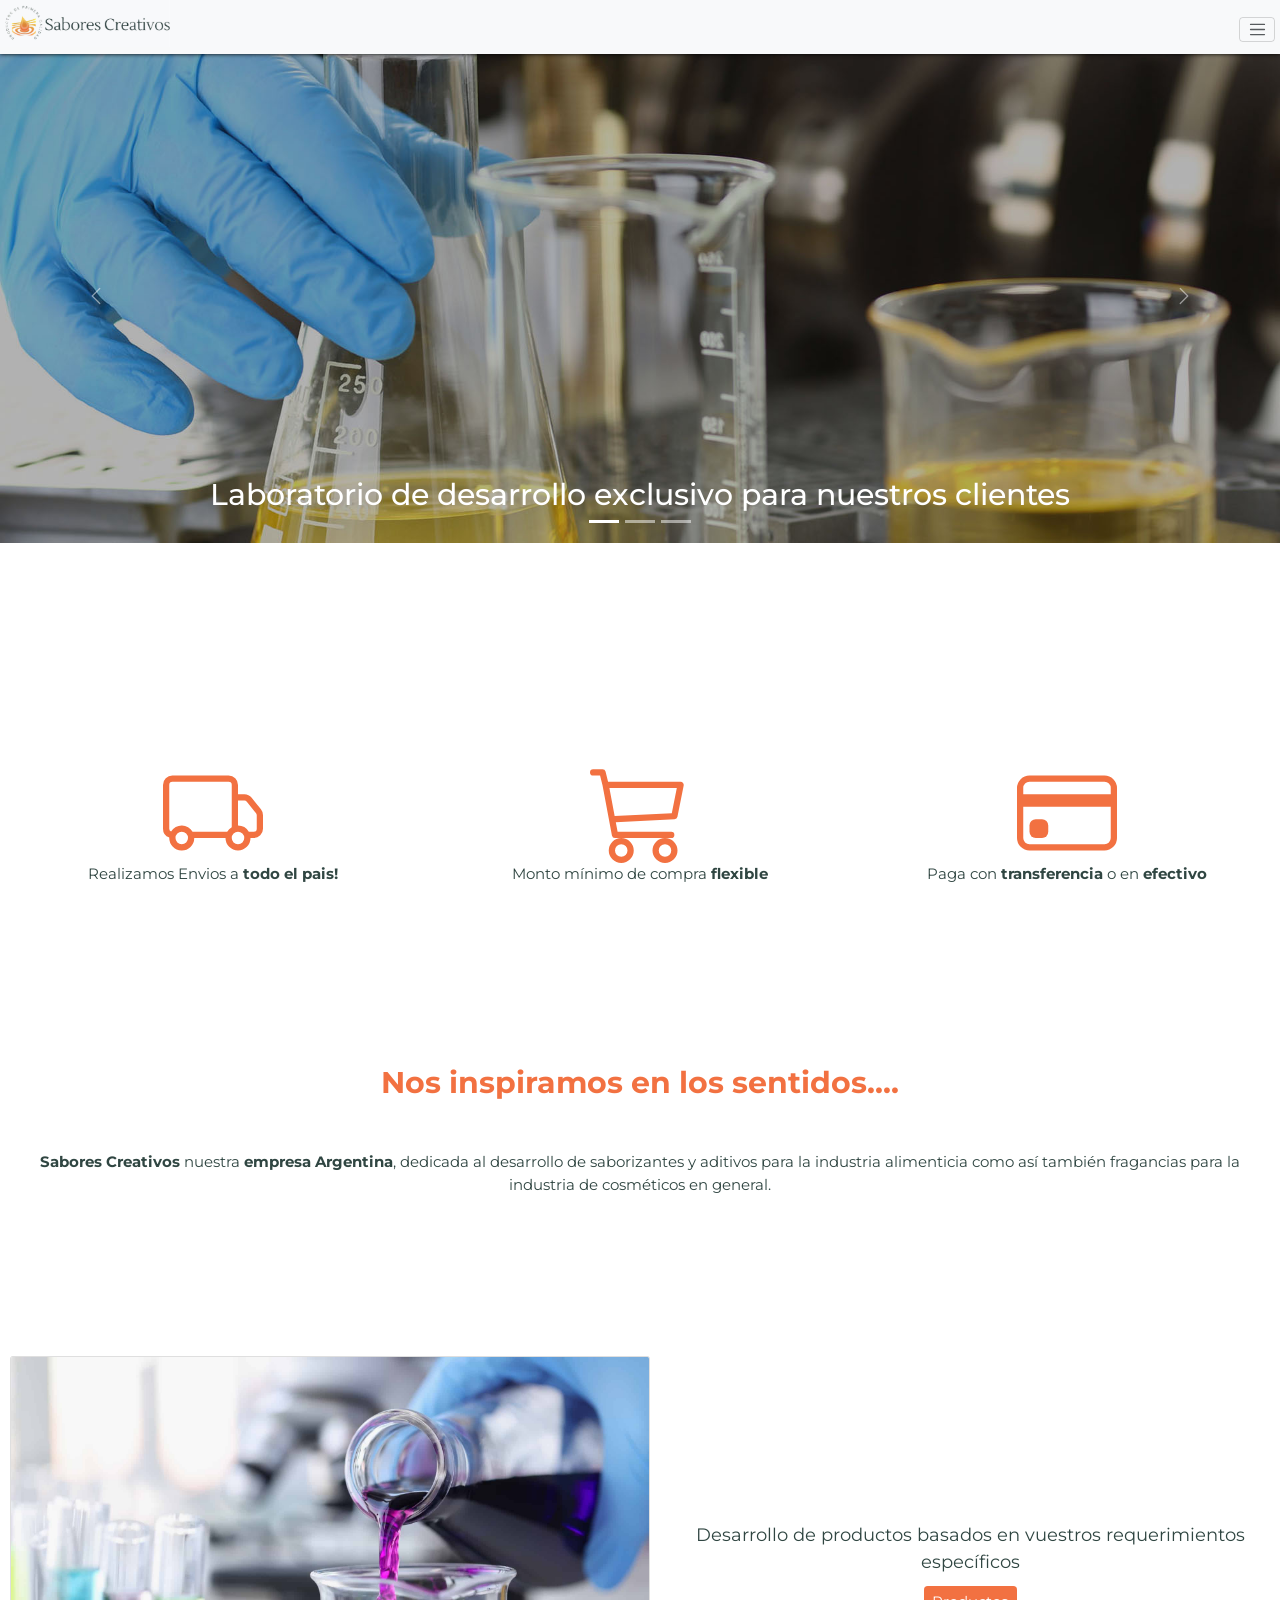
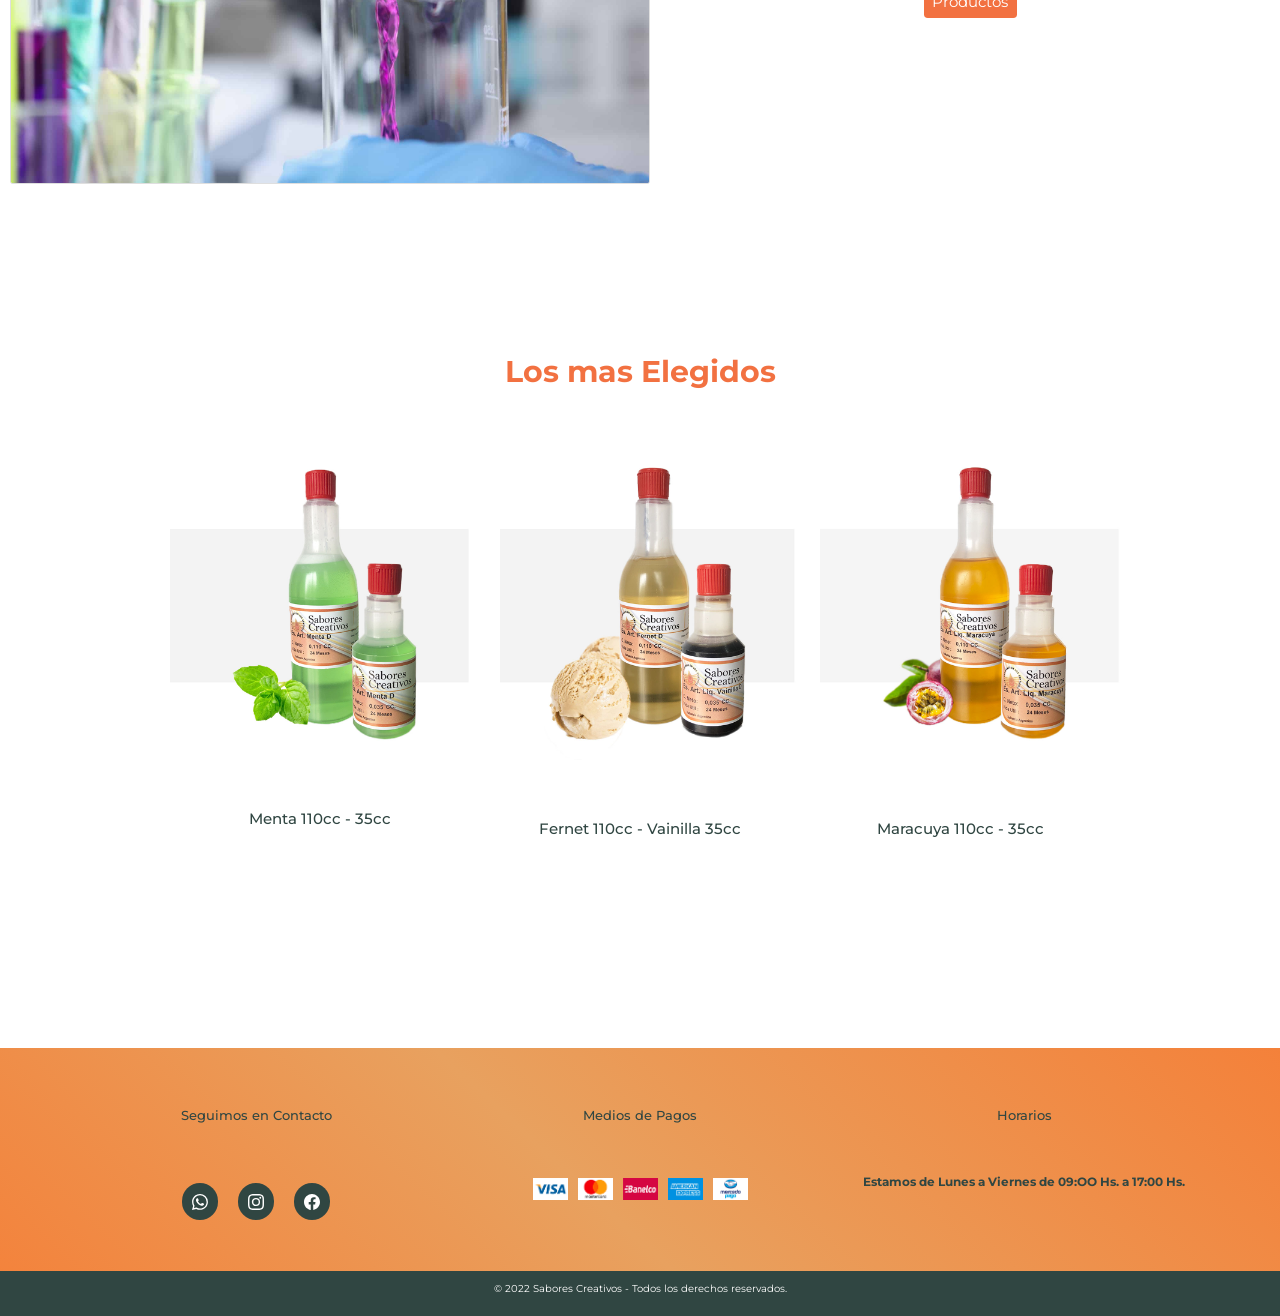
==== commit 70704a05: "sass finalizado" ====
--- a/docs/index.html
+++ b/docs/index.html
@@ -5,7 +5,7 @@
     <meta http-equiv="X-UA-Compatible" content="IE=edge">
     <meta name="viewport" content="width=device-width, initial-scale=1.0">
     <link href="https://cdn.jsdelivr.net/npm/bootstrap@5.0.2/dist/css/bootstrap.min.css" rel="stylesheet" integrity="sha384-EVSTQN3/azprG1Anm3QDgpJLIm9Nao0Yz1ztcQTwFspd3yD65VohhpuuCOmLASjC" crossorigin="anonymous">
-    <link rel="stylesheet" href="./css/style.css">
+    <link rel="stylesheet" href="./estilos/style.css">
     <title>Inicio - Sabores Creativos</title>
 </head>
 <body>
--- a/docs/estilos/style.css
+++ b/docs/estilos/style.css
@@ -0,0 +1,736 @@
+/* media mobile 0-500px */
+@import url("https://fonts.googleapis.com/css2?family=Domine:wght@400;500;600;700&family=Montserrat:ital,wght@0,100;0,200;0,300;0,400;0,500;0,600;0,700;0,800;0,900;1,100;1,200;1,300;1,400;1,500;1,600;1,700;1,800;1,900&display=swap");
+* {
+  padding: 0;
+  margin: 0;
+  font-family: "Domine", serif;
+  font-family: "Montserrat", sans-serif;
+}
+
+html {
+  font-size: 62.5%;
+}
+
+body {
+  display: flex;
+  flex-direction: column;
+  justify-content: center;
+  text-align: center;
+  background-color: white;
+  min-height: 100vh;
+}
+
+header {
+  width: 100%;
+  position: relative;
+  z-index: 1;
+  background-color: #f8f9fa;
+}
+
+footer {
+  background-color: #f4813a;
+  background-image: linear-gradient(43deg, #f4813a 0%, #e8a15f 46%, #f4813a 100%);
+  margin-top: 150px;
+}
+
+ul li {
+  list-style-type: none;
+  color: black;
+  text-decoration: none;
+}
+
+a {
+  text-decoration: none;
+  color: black;
+}
+
+ol,
+ul {
+  padding-left: 0;
+}
+
+header .listaHeader {
+  display: flex;
+  justify-content: space-between;
+}
+header .listaPrincipal {
+  display: flex;
+  flex-direction: column;
+  align-items: flex-end;
+}
+
+.listMaps {
+  list-style-type: none;
+}
+
+.dropdown-menu-light {
+  background-color: #f8f9fa;
+}
+
+@media (min-width: 500px) {
+  .listaHeader {
+    grid-area: listaHeader;
+  }
+}
+@media (min-width: 665px) {
+  .listaPrincipal, .dropdown-item {
+    font-size: 13px;
+  }
+}
+@media (min-width: 1216px) {
+  .listMaps {
+    list-style-type: none;
+  }
+}
+/*Variables*/
+.navHeader, .listaHeader {
+  background-color: #f8f9fa;
+}
+
+/*Extend*/
+.shipping, .shopping, .card, .inspiramos {
+  color: #304642;
+  font-size: 12px;
+  margin-bottom: 30px;
+  border: none;
+}
+
+/*Mixin*/
+.containerProductos .imgProductos {
+  height: 300px;
+  width: 315px;
+}
+
+@media (min-width: 500px) {
+  .containerProductos .imgProductos {
+    height: 100%;
+    width: 100%;
+  }
+}
+h1, h2 {
+  margin-top: 150px;
+  margin-bottom: 50px;
+  font-size: 25px;
+  color: #F27141;
+}
+
+.dondeEstamos, .h1Nosotros, .contacto, .h1Productos, .h2Productos, .masElegidos {
+  font-weight: 700;
+  font-size: 22px;
+  margin-bottom: 50px;
+  margin-right: 2px;
+  margin-left: 2px;
+}
+
+.h1-productos {
+  margin-top: 0px;
+  margin-bottom: 20px;
+  font-size: 20px;
+  font-weight: 700;
+  color: #F27141;
+}
+
+@media (min-width: 500px) {
+  .h1-productos {
+    margin-bottom: 30px;
+    font-size: 22px;
+  }
+}
+@media (min-width: 1216px) {
+  .dondeEstamos, .h1Nosotros, .contacto, .h1Productos, .h2Productos, .masElegidos {
+    font-size: 30px;
+  }
+}
+.logo {
+  width: 17em;
+}
+
+.btn-outline-success {
+  color: #F27141;
+  border-color: #F27141;
+}
+
+#hamburger {
+  display: flex;
+  justify-content: end;
+  margin-top: 11.5px;
+}
+
+.navHeader {
+  display: flex;
+  flex-direction: column-reverse;
+}
+
+.navbar {
+  padding-bottom: 1.2rem;
+  margin-right: 5px;
+}
+
+.box:hover {
+  transform: scale(1.1);
+}
+
+.box2 {
+  transition-property: all;
+  transition-duration: 0.5s;
+}
+
+.boxx:hover {
+  transform: scale(1.05);
+}
+
+.containerProductos {
+  position: relative;
+  width: 100%;
+}
+
+.containerProductos .btnProductos {
+  position: absolute;
+  top: 50%;
+  left: 50%;
+  transform: translate(-50%, -50%);
+  padding: 55px 20px 55px 20px;
+  background-color: rgba(255, 255, 255, 0.8);
+}
+
+.textProductos {
+  font-size: 15px;
+  width: 200px;
+  color: #304642;
+}
+
+.bttnProductos {
+  font-size: 13px;
+  background-color: #F27141;
+  color: white;
+}
+
+.inspiramos {
+  margin-right: 30px;
+  margin-left: 30px;
+}
+
+.d-blockk {
+  display: none;
+}
+
+.navFija::after {
+  position: absolute;
+  top: 0px;
+  left: 0px;
+  content: " ";
+  background-color: black;
+  width: 100%;
+  height: 100%;
+  filter: blur(2px);
+  z-index: -1;
+}
+
+.navFija {
+  width: 100%;
+  background-color: #f8f9fa;
+  position: fixed;
+}
+
+.carousel-control-next, .carousel-control-prev {
+  z-index: 0;
+}
+
+.carrouselll {
+  font-size: 15px;
+}
+
+.datosImportantes {
+  margin: 70px 0px 100px 0px;
+  color: #F27141;
+}
+
+p strong {
+  font-weight: 500;
+}
+
+.imgElegidos {
+  display: flex;
+  flex-direction: row;
+  flex-wrap: wrap;
+  justify-content: center;
+}
+
+.imgMasElegidos {
+  width: 230px;
+  display: flex;
+  flex-direction: column;
+  justify-content: center;
+}
+
+h3 {
+  margin-top: 50px;
+  margin-bottom: 50px;
+  color: #304642;
+  font-size: 13px;
+}
+
+.imgPagos {
+  width: 100%;
+  display: flex;
+  justify-content: center;
+}
+
+#img-pagos {
+  width: 35px;
+  margin: 5px;
+}
+
+.redesSociales {
+  list-style-type: none;
+  display: flex;
+  flex-direction: row;
+  justify-content: center;
+}
+
+.imgRedes {
+  margin: 10px;
+  padding: 10px;
+  background-color: #304642;
+  border-radius: 20px;
+}
+
+.horarios {
+  margin-bottom: 50px;
+}
+
+.copyright {
+  background-color: #304642;
+  padding: 10px;
+  color: white;
+}
+
+.puntoRetiro {
+  padding-top: 80px;
+}
+
+.iframeFabrica {
+  border: 1px solid #304642;
+}
+
+.imgNosotros {
+  width: 300px;
+}
+
+.parrafoNosotros {
+  margin-top: 20px;
+  width: 260px;
+  font-size: 10px;
+  color: #304642;
+}
+
+p strong {
+  font-weight: 700;
+  color: #304642;
+}
+
+.nosotros, .todoContacto, .textoArea {
+  display: flex;
+  flex-direction: column;
+  justify-content: center;
+  align-items: center;
+}
+
+.textoArea1 {
+  width: 250px;
+}
+
+.verificacion {
+  margin: 5px;
+}
+
+.enviar {
+  padding: 2px 10px 2px 10px;
+}
+
+.logoNumero, .contactoExtra, .smallNumero {
+  margin-left: 5px;
+  margin-right: 5px;
+  margin-top: 20px;
+}
+
+.btn-primary {
+  background-color: #F27141;
+  border-color: #F27141;
+}
+
+.row {
+  margin-left: 30px;
+  margin-right: 30px;
+}
+
+.form-check .form-check-input {
+  float: none;
+}
+
+.container-fluid {
+  padding-right: 0px;
+  padding-left: 0px;
+  margin-top: 50px;
+}
+
+.jpgProductos {
+  width: 100%;
+  margin-top: 50px;
+}
+
+.paragraphProductos {
+  font-size: 10px;
+  width: 255px;
+  color: #304642;
+  text-align: initial;
+}
+
+.div-paragraph {
+  margin-top: 20px;
+}
+
+.paragraph-productos {
+  position: absolute;
+  top: 50%;
+  left: 50%;
+  transform: translate(-50%, -50%);
+  padding: 25px 20px 25px 20px;
+  margin-top: 20px;
+  background-color: rgba(255, 255, 255, 0.8);
+}
+
+.cardProductos {
+  width: 270px;
+  border: 1px solid rgba(0, 0, 0, 0.125);
+  border-radius: 0.25rem;
+}
+
+.navProductos {
+  display: flex;
+  flex-direction: column;
+  align-items: center;
+}
+
+.h2-productos, .fabricaRetiro {
+  font-size: 22px;
+  font-weight: 700;
+  color: #F27141;
+  margin: 80px 10px 50px 10px;
+}
+
+.card-title {
+  color: #304642;
+  font-size: 13px;
+  margin-top: 10px;
+  margin-bottom: 10px;
+}
+
+.table {
+  margin: 20px;
+  width: 90%;
+}
+
+.googleMaps {
+  font-size: 10px;
+}
+
+.frasco-pc {
+  display: none;
+}
+
+.precipitadoPc {
+  display: none;
+}
+
+.sectionFooter {
+  width: 100%;
+}
+
+@media (min-width: 500px) {
+  header {
+    grid-area: header;
+  }
+  .imgEmpresa {
+    grid-area: imgEmpresa;
+  }
+  .datosImportantes {
+    grid-area: datosImportantes;
+  }
+  .nuestrosProductos {
+    grid-area: nuestrosProductos;
+  }
+  .conoceProductos {
+    grid-area: conoceProductos;
+  }
+  .imgElegidos {
+    grid-area: imgElegidos;
+  }
+  footer {
+    grid-area: footer;
+  }
+  body {
+    display: grid;
+    grid-template-areas: "header            header" "imgEmpresa        imgEmpresa" "datosImportantes  datosImportantes" "datosImportantes  datosImportantes" "datosImportantes  datosImportantes" "nuestrosProductos nuestrosProductos" "nuestrosProductos nuestrosProductos" "conoceProductos   conoceProductos" "conoceProductos   conoceProductos" "imgElegidos       imgElegidos" "imgElegidos       imgElegidos" "imgElegidos       imgElegidos" "footer            footer";
+    grid-template-columns: 1fr;
+  }
+  .mapsFabrica {
+    display: flex;
+    flex-direction: column;
+    justify-content: space-evenly;
+  }
+  .carrouselll {
+    font-size: 25px;
+  }
+  .paragraph-productos {
+    width: 90%;
+    height: 80%;
+    padding-right: 60px;
+    padding-left: 60px;
+  }
+  .navProductos, .paragraphProductos, .iframeFabrica, .imgNosotros, .textProductos {
+    width: 100%;
+    font-size: 15px;
+  }
+  .parrafoNosotros {
+    text-align: initial;
+    width: 90%;
+    font-size: 13px;
+  }
+  .row, .btn-primary {
+    font-size: 13px;
+  }
+  .containerProductos .btnProductos {
+    width: 80%;
+    padding: 125px 80px 125px 80px;
+  }
+  .imgMasElegidos {
+    width: 300px;
+  }
+}
+@media (min-width: 665px) {
+  .nosotros {
+    flex-direction: row;
+    justify-content: space-around;
+  }
+  .parrafoNosotros {
+    width: 280px;
+    font-size: 9px;
+  }
+  .cuerpoContacto, .datosImportantes {
+    display: flex;
+    justify-content: space-evenly;
+  }
+  .containerProductos {
+    position: initial;
+    display: flex;
+    flex-direction: row;
+    align-items: center;
+  }
+  .containerProductos .btnProductos {
+    width: 50%;
+    padding: 0;
+    position: initial;
+    transform: none;
+  }
+  .containerProductos .imgProductos {
+    width: 50%;
+    margin-left: 100px;
+    margin-top: 50px;
+    height: 300px;
+    margin-right: 20px;
+  }
+  .frascoPhone {
+    display: none;
+  }
+  .frasco-pc {
+    display: flex;
+    width: 100%;
+    margin-top: 50px;
+  }
+  .containerProductos {
+    position: unset;
+    display: block;
+  }
+  .paragraph-productos {
+    height: 325px;
+    margin-top: -50px;
+    width: 90%;
+  }
+  .cardProductos {
+    width: 450px;
+  }
+  .card-title {
+    font-size: 17px;
+  }
+  #container-productos {
+    display: flex;
+  }
+  .precipitadoPhone {
+    display: none;
+  }
+  .precipitadoPc {
+    display: flex;
+    width: 350px;
+  }
+  #container-productos {
+    display: flex;
+    margin-top: 100px;
+    justify-content: center;
+  }
+  .precipitadoPc {
+    display: flex;
+    width: 50%;
+    border: 1px solid rgba(0, 0, 0, 0.125);
+    border-radius: 0.25rem;
+    margin: 10px;
+  }
+  .textProductos {
+    font-size: 18px;
+  }
+  .bttnProductos {
+    font-size: 15px;
+    color: white;
+  }
+  .shipping, .shopping, .card, .inspiramos, .h3-elegidos {
+    font-size: 15px;
+  }
+  .imgMasElegidos, .col-12 {
+    margin: 10px;
+  }
+  .form-control {
+    padding: 8px;
+  }
+  .form-contacto {
+    display: flex;
+  }
+  .row {
+    display: flex;
+    flex-direction: column;
+    width: 50%;
+  }
+  .col-md-4 {
+    width: 100%;
+  }
+  .textoArea {
+    display: block;
+    width: 50%;
+  }
+  .textoArea1 {
+    width: 100%;
+    margin-top: 25px;
+  }
+  .googleMaps {
+    font-size: 12px;
+  }
+}
+@media (min-width: 870px) {
+  .carrouselPhone {
+    display: none;
+  }
+  .carrouselPc {
+    display: flex;
+  }
+}
+@media (min-width: 1216px) {
+  .datosImportantes {
+    display: grid;
+    justify-items: center;
+    grid-template-columns: 1fr 1fr 1fr;
+    padding-top: 150px;
+  }
+  .nuestrosProductos {
+    margin-bottom: 5em;
+  }
+  .datosFooter {
+    display: flex;
+    justify-content: space-between;
+    padding: 10px 5% 30px 5%;
+  }
+  #img-pagos {
+    height: 22px;
+  }
+  .sectionFooter {
+    flex-direction: column;
+  }
+  .horarios {
+    font-size: 1.2em;
+  }
+  form {
+    margin-bottom: 22px;
+  }
+  .imgFabrica, .imgRetiro {
+    width: 400px;
+    border: 1px solid #304642;
+  }
+  .mapsFabrica, .mapsRetiro, .nosotros {
+    align-items: center;
+    margin-bottom: 100px;
+  }
+  .fabricaRetiro {
+    margin-top: 80px;
+    font-size: 27px;
+  }
+  .imgNosotros {
+    width: 565px;
+    border: 1px solid rgba(0, 0, 0, 0.125);
+    border-radius: 0.25rem;
+  }
+  .parrafoNosotros {
+    font-size: 14px;
+    width: 420px;
+    text-align: start;
+  }
+  .cuerpoContacto {
+    display: flex;
+    flex-direction: row;
+  }
+  .contactoExtra {
+    font-size: 15px;
+  }
+  .carrouselll {
+    font-size: 30px;
+  }
+  .navProductos {
+    display: flex;
+    flex-direction: row;
+    flex-wrap: wrap;
+    justify-content: center;
+  }
+  .cardProductos {
+    margin: 10px;
+  }
+  .frasco-pc {
+    display: flex;
+    width: 100%;
+    margin-top: 50px;
+  }
+  .containerProductos {
+    position: unset;
+    display: block;
+  }
+  .paragraph-productos {
+    height: 500px;
+    margin-top: 80px;
+    padding-right: 100px;
+    padding-left: 100px;
+    width: 50%;
+  }
+  .h1-productos {
+    margin-bottom: 50px;
+    font-size: 25px;
+  }
+  .paragraphProductos {
+    font-size: 18px;
+  }
+  tbody {
+    font-size: 13px;
+  }
+  .mapsFabrica iframe {
+    height: 600px;
+  }
+  .svg-datos {
+    width: 100px;
+    height: 100px;
+  }
+}/*# sourceMappingURL=style.css.map */
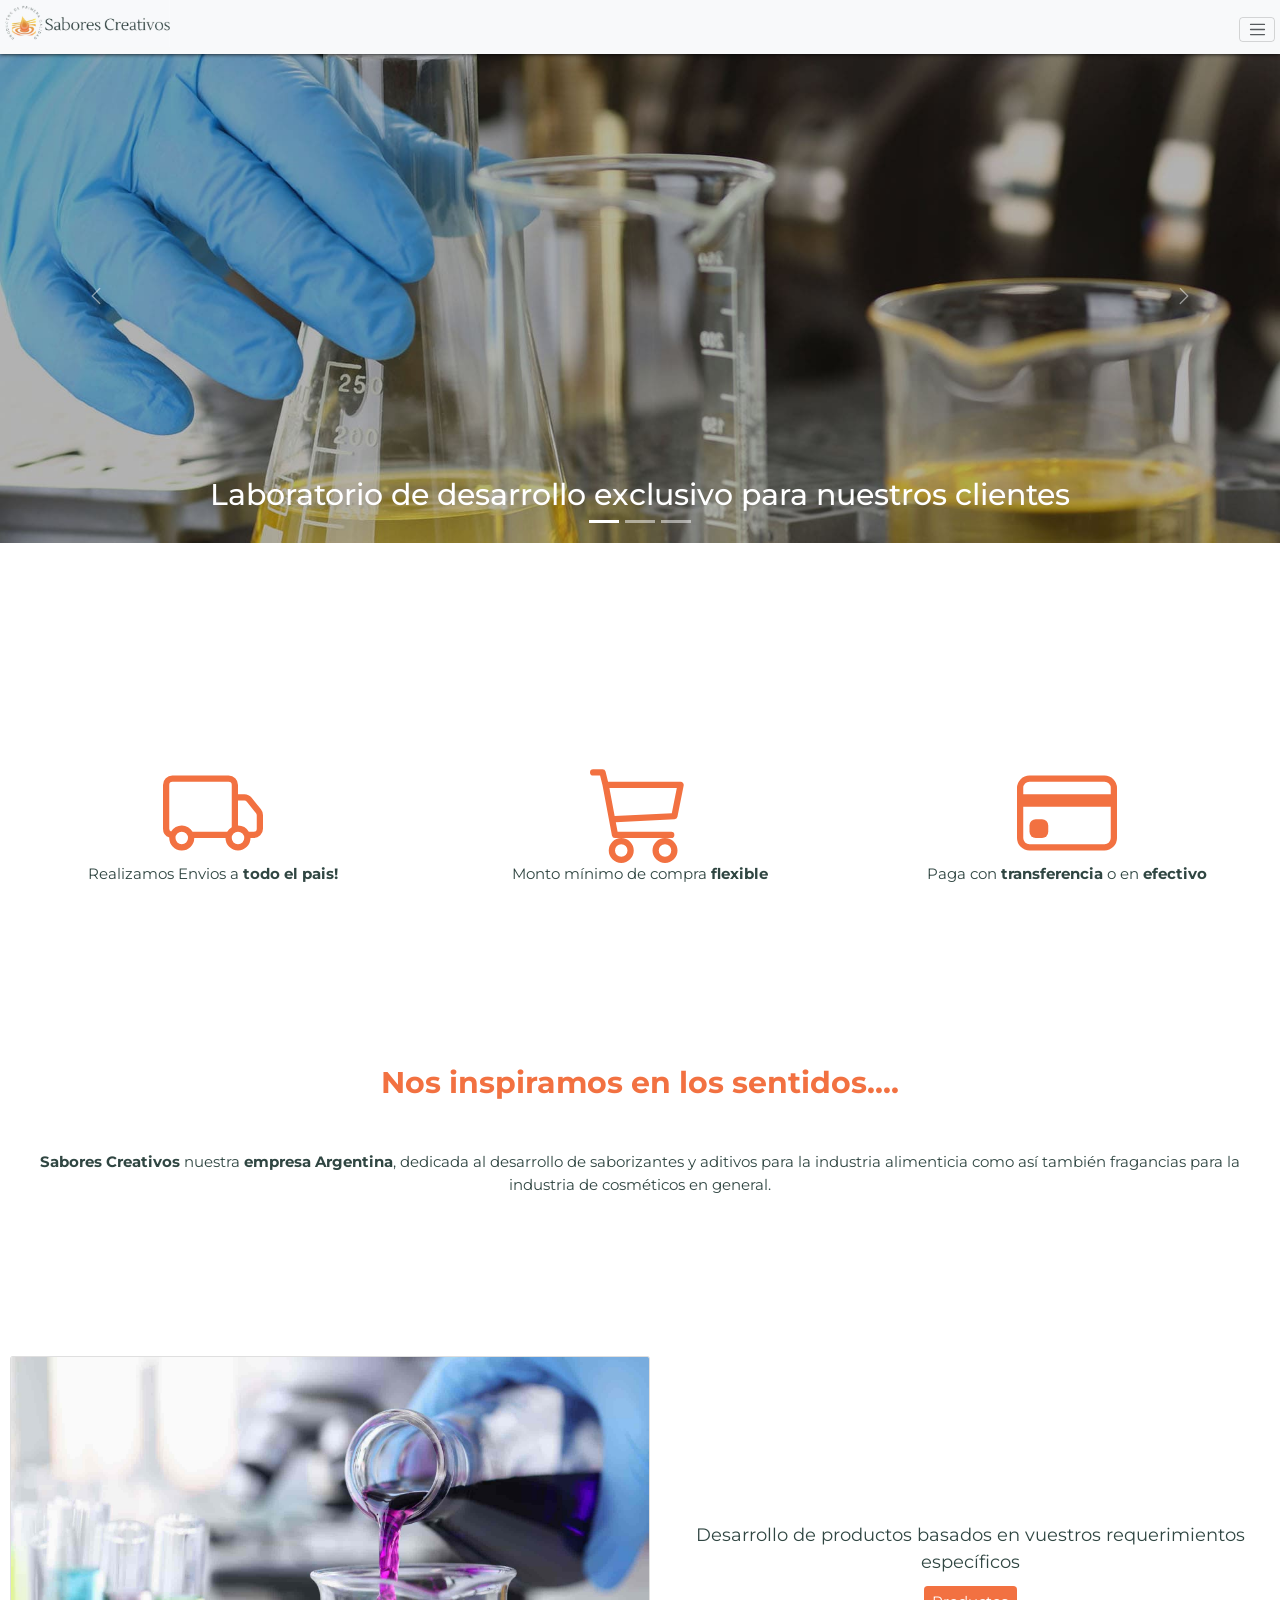
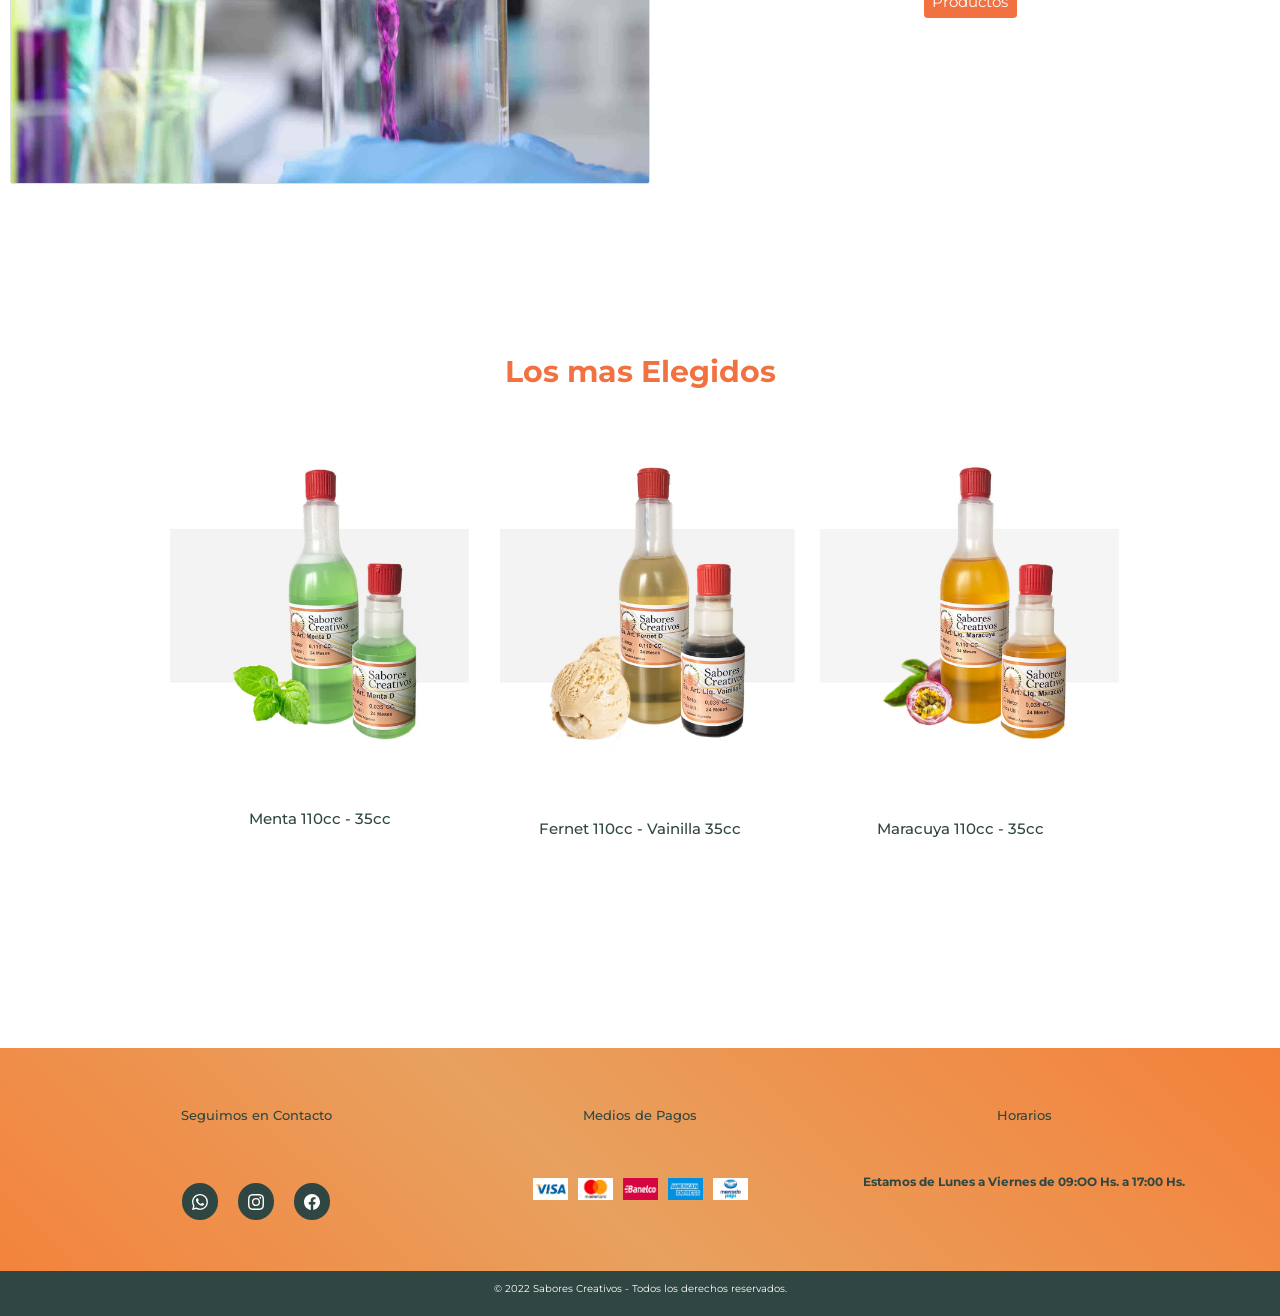
==== commit 7a8e1303: "aplicando SEO" ====
--- a/docs/index.html
+++ b/docs/index.html
@@ -5,6 +5,8 @@
     <meta http-equiv="X-UA-Compatible" content="IE=edge">
     <meta name="viewport" content="width=device-width, initial-scale=1.0">
     <link href="https://cdn.jsdelivr.net/npm/bootstrap@5.0.2/dist/css/bootstrap.min.css" rel="stylesheet" integrity="sha384-EVSTQN3/azprG1Anm3QDgpJLIm9Nao0Yz1ztcQTwFspd3yD65VohhpuuCOmLASjC" crossorigin="anonymous">
+    <meta name="description" content="Desarrollamos Sabores líquidos y en Polvo, Aceites Esenciales, Sabores Dulces, Frutales y Cítricos, Sabores Salados, Cárnicos y de Especias Sabores SIN TACC * Colorantes Líquidos, en Pasta y Polvo Naturales. Envios a todo el pais. Ventas por mayor y menor.">
+    <meta name="keywords" content="Esencias, Esencias Comestibles, Sabores, Sabores Creativos, Saborizantes, Colores, Colorantes, Hidrosolubles, Liposolubles, Aceites Esenciales">
     <link rel="stylesheet" href="./estilos/style.css">
     <title>Inicio - Sabores Creativos</title>
 </head>
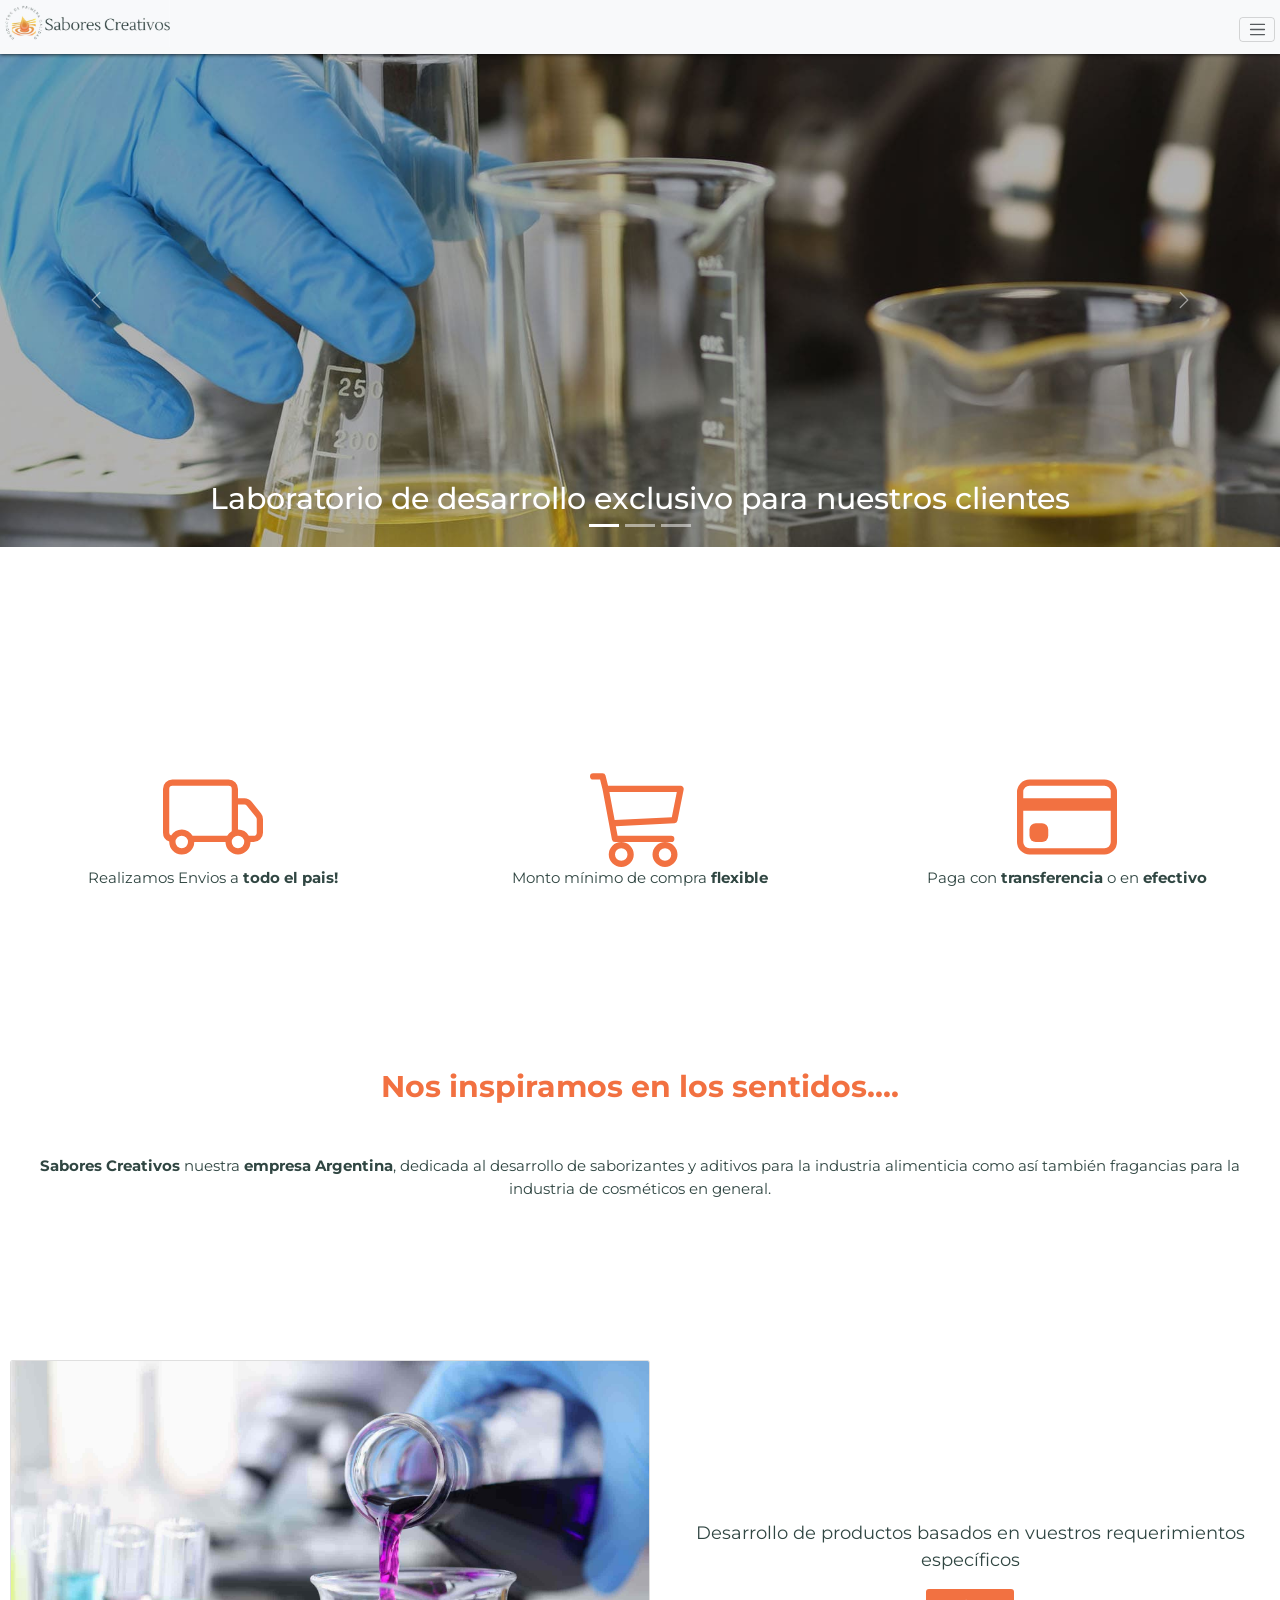
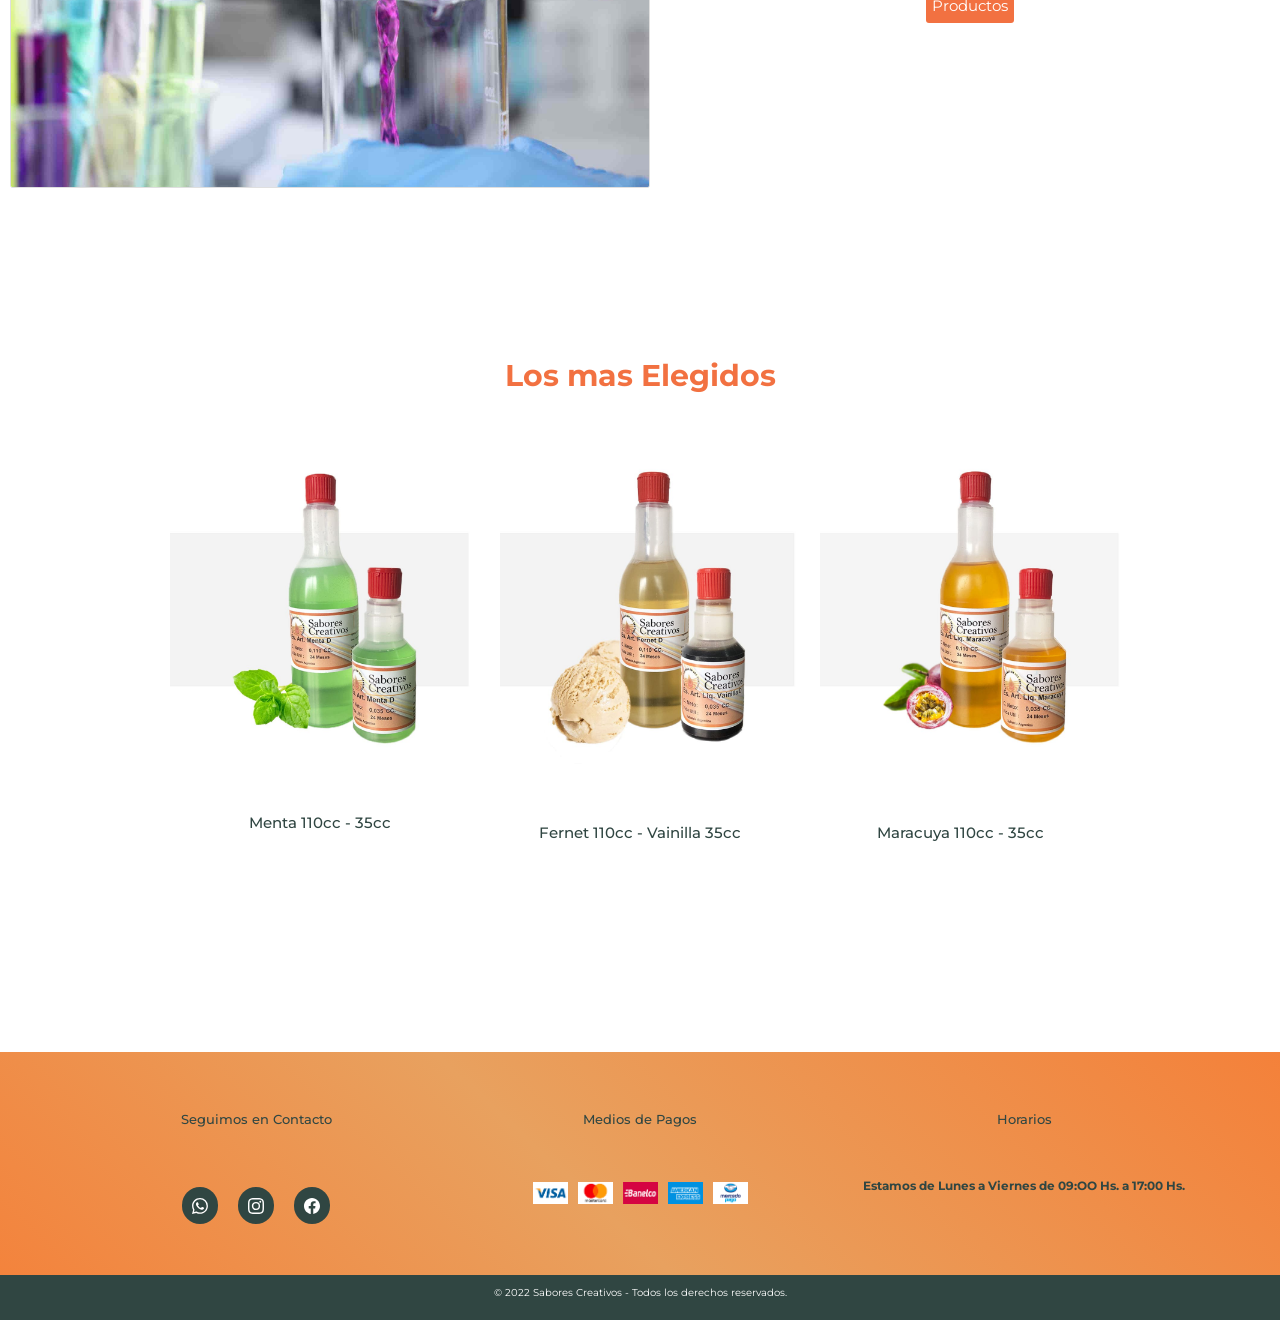
==== commit 90c27b59: "aplicacion de animaciones aos" ====
--- a/docs/index.html
+++ b/docs/index.html
@@ -4,6 +4,7 @@
     <meta charset="UTF-8">
     <meta http-equiv="X-UA-Compatible" content="IE=edge">
     <meta name="viewport" content="width=device-width, initial-scale=1.0">
+    <link href="https://unpkg.com/aos@2.3.1/dist/aos.css" rel="stylesheet">
     <link href="https://cdn.jsdelivr.net/npm/bootstrap@5.0.2/dist/css/bootstrap.min.css" rel="stylesheet" integrity="sha384-EVSTQN3/azprG1Anm3QDgpJLIm9Nao0Yz1ztcQTwFspd3yD65VohhpuuCOmLASjC" crossorigin="anonymous">
     <meta name="description" content="Desarrollamos Sabores líquidos y en Polvo, Aceites Esenciales, Sabores Dulces, Frutales y Cítricos, Sabores Salados, Cárnicos y de Especias Sabores SIN TACC * Colorantes Líquidos, en Pasta y Polvo Naturales. Envios a todo el pais. Ventas por mayor y menor.">
     <meta name="keywords" content="Esencias, Esencias Comestibles, Sabores, Sabores Creativos, Saborizantes, Colores, Colorantes, Hidrosolubles, Liposolubles, Aceites Esenciales">
@@ -109,19 +110,19 @@
               </div>
         </section>
         <div class="datosImportantes">
-            <div class="box box2">
+            <div data-aos="fade-up" class="box box2">
                 <svg class="svg-datos" xmlns="http://www.w3.org/2000/svg" width="70" height="70" fill="currentColor" class="bi bi-truck" viewBox="0 0 16 16">
                     <path d="M0 3.5A1.5 1.5 0 0 1 1.5 2h9A1.5 1.5 0 0 1 12 3.5V5h1.02a1.5 1.5 0 0 1 1.17.563l1.481 1.85a1.5 1.5 0 0 1 .329.938V10.5a1.5 1.5 0 0 1-1.5 1.5H14a2 2 0 1 1-4 0H5a2 2 0 1 1-3.998-.085A1.5 1.5 0 0 1 0 10.5v-7zm1.294 7.456A1.999 1.999 0 0 1 4.732 11h5.536a2.01 2.01 0 0 1 .732-.732V3.5a.5.5 0 0 0-.5-.5h-9a.5.5 0 0 0-.5.5v7a.5.5 0 0 0 .294.456zM12 10a2 2 0 0 1 1.732 1h.768a.5.5 0 0 0 .5-.5V8.35a.5.5 0 0 0-.11-.312l-1.48-1.85A.5.5 0 0 0 13.02 6H12v4zm-9 1a1 1 0 1 0 0 2 1 1 0 0 0 0-2zm9 0a1 1 0 1 0 0 2 1 1 0 0 0 0-2z"/>
                   </svg>
                 <p class="shipping">Realizamos Envios a <strong>todo el pais!</strong></p>
             </div>
-            <div class="box box2">
+            <div data-aos="fade-up" class="box box2">
                 <svg class="svg-datos" xmlns="http://www.w3.org/2000/svg" width="70" height="70" fill="currentColor" class="bi bi-cart3" viewBox="0 0 16 16">
                     <path d="M0 1.5A.5.5 0 0 1 .5 1H2a.5.5 0 0 1 .485.379L2.89 3H14.5a.5.5 0 0 1 .49.598l-1 5a.5.5 0 0 1-.465.401l-9.397.472L4.415 11H13a.5.5 0 0 1 0 1H4a.5.5 0 0 1-.491-.408L2.01 3.607 1.61 2H.5a.5.5 0 0 1-.5-.5zM3.102 4l.84 4.479 9.144-.459L13.89 4H3.102zM5 12a2 2 0 1 0 0 4 2 2 0 0 0 0-4zm7 0a2 2 0 1 0 0 4 2 2 0 0 0 0-4zm-7 1a1 1 0 1 1 0 2 1 1 0 0 1 0-2zm7 0a1 1 0 1 1 0 2 1 1 0 0 1 0-2z"/>
                   </svg>
                 <p class="shopping">Monto mínimo de compra <strong>flexible</strong></p>
                 </div>
-            <div class="box box2">
+            <div data-aos="fade-up" class="box box2">
                 <svg class="svg-datos" xmlns="http://www.w3.org/2000/svg" width="70" height="70" fill="currentColor" class="bi bi-credit-card" viewBox="0 0 16 16">
                     <path d="M0 4a2 2 0 0 1 2-2h12a2 2 0 0 1 2 2v8a2 2 0 0 1-2 2H2a2 2 0 0 1-2-2V4zm2-1a1 1 0 0 0-1 1v1h14V4a1 1 0 0 0-1-1H2zm13 4H1v5a1 1 0 0 0 1 1h12a1 1 0 0 0 1-1V7z"/>
                     <path d="M2 10a1 1 0 0 1 1-1h1a1 1 0 0 1 1 1v1a1 1 0 0 1-1 1H3a1 1 0 0 1-1-1v-1z"/>
@@ -129,7 +130,7 @@
                   <p class="shopping">Paga con <strong>transferencia</strong> o en <strong>efectivo</strong></p>
                 </div>
         </div>
-        <div class="nuestrosProductos">
+        <div data-aos="fade-right" class="nuestrosProductos">
             <h1 class="h1Productos">Nos inspiramos en los sentidos....</h1>
             <p class="inspiramos"> <strong>Sabores Creativos</strong> nuestra <strong>empresa Argentina</strong>, dedicada al desarrollo de saborizantes y aditivos para la industria alimenticia como así también fragancias para la industria de cosméticos en general.</p>
         </div>
@@ -141,7 +142,7 @@
                         <img class="precipitadoPc" src="./img/vasoprecipitado.jpg" alt="vaso precipitado">
                         <div class="btnProductos">
                             <p class="textProductos">Desarrollo de productos basados en vuestros requerimientos específicos</p>
-                            <button class="btn bttnProductos  box box2">
+                            <button class="btn box box2">
                                 <a class="bttnProductos" type="button" href="./sections/productos.html">Productos</a>
                             </button>
                         </div>
@@ -152,15 +153,15 @@
         <h2 class="masElegidos">Los mas Elegidos</h2>
         <div class="imgElegidos">
             <div class="imgElegidos">
-                <div class="imgMasElegidos box box2">
+                <div data-aos="fade-right" class="imgMasElegidos box box2">
                 <img src="./img/mentadoble.jpg" alt="frasco sabor menta de 110cc">
                 <h3 class="h3-elegidos">Menta 110cc - 35cc</h3>
                 </div>
-                <div class="imgMasElegidos box box2">
+                <div data-aos="fade-left" class="imgMasElegidos box box2">
                 <img class="imgMasElegidos" src="./img/fernervainilladoble.jpg" alt="frasco sabor vainilla y fernet de 110cc y 35cc">
                 <h3 class="h3-elegidos">Fernet 110cc - Vainilla 35cc</h3>
                 </div>
-                <div class="imgMasElegidos box box2">
+                <div data-aos="fade-right" class="imgMasElegidos box box2">
                 <img class="imgMasElegidos" src="./img/maracuyadoble.jpg" alt="frasco sabor maracuya 35cc">
                 <h3 class="h3-elegidos">Maracuya 110cc - 35cc</h3>
                 </div>
@@ -206,6 +207,10 @@
             <p>© 2022 Sabores Creativos - Todos los derechos reservados.</p>
         </div>
     </footer>
+    <script src="https://unpkg.com/aos@2.3.1/dist/aos.js"></script>
+    <script>
+        AOS.init();
+    </script>
     <script 
     src="https://cdn.jsdelivr.net/npm/bootstrap@5.0.2/dist/js/bootstrap.bundle.min.js" integrity="sha384-MrcW6ZMFYlzcLA8Nl+NtUVF0sA7MsXsP1UyJoMp4YLEuNSfAP+JcXn/tWtIaxVXM" crossorigin="anonymous">
     </script>
--- a/docs/estilos/style.css
+++ b/docs/estilos/style.css
@@ -57,6 +57,7 @@
   display: flex;
   flex-direction: column;
   align-items: flex-end;
+  font-size: 12px;
 }
 
 .listMaps {
@@ -65,6 +66,12 @@
 
 .dropdown-menu-light {
   background-color: #f8f9fa;
+}
+
+.btn-outline-success:hover, .bttnProductos:hover, .btn-primary:hover{
+  color: #fff;
+  background-color: black;
+  border-color: black;
 }
 
 @media (min-width: 500px) {
@@ -203,6 +210,8 @@
   font-size: 13px;
   background-color: #F27141;
   color: white;
+  padding: 6px;
+  border-radius: 3px;
 }
 
 .inspiramos {
@@ -371,7 +380,7 @@
 .container-fluid {
   padding-right: 0px;
   padding-left: 0px;
-  margin-top: 50px;
+  margin-top: 54px;
 }
 
 .jpgProductos {
@@ -623,6 +632,9 @@
   .googleMaps {
     font-size: 12px;
   }
+  header .listaPrincipal{
+    font-size: 14px;
+  }
 }
 @media (min-width: 870px) {
   .carrouselPhone {
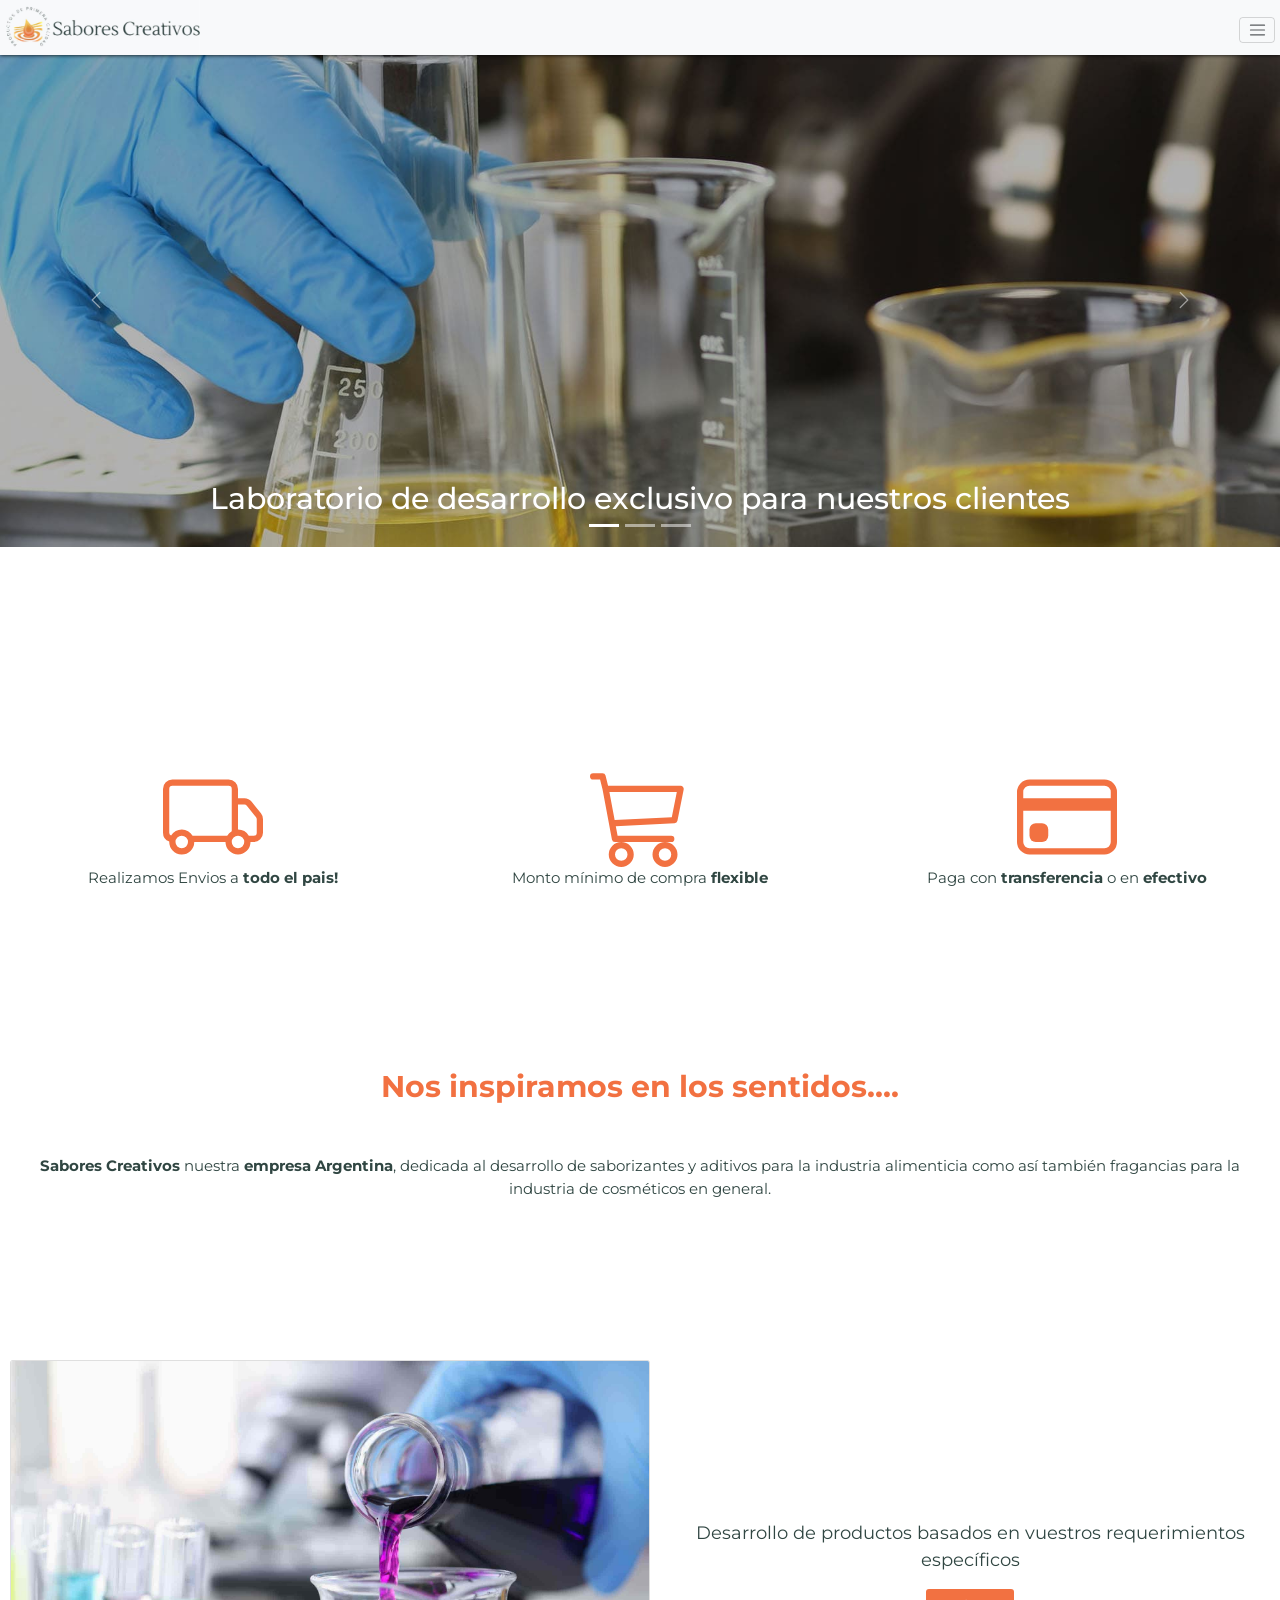
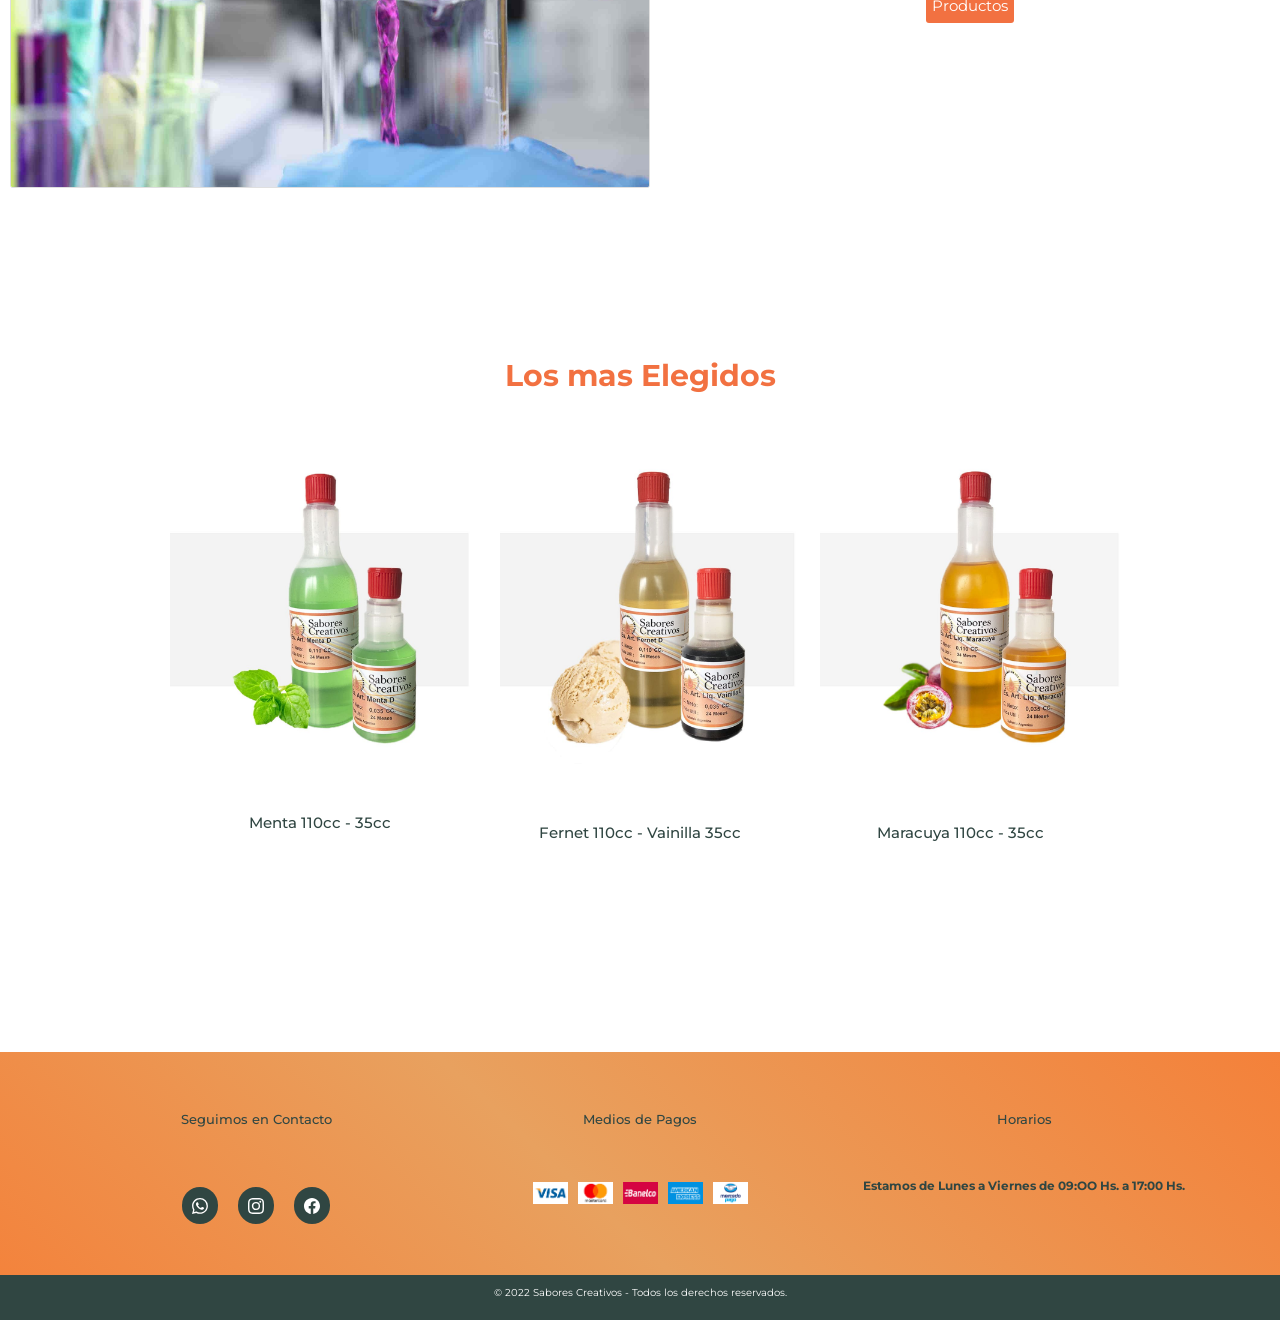
==== commit 2f1b922b: "delete animations for error in the page" ====
--- a/docs/index.html
+++ b/docs/index.html
@@ -4,7 +4,6 @@
     <meta charset="UTF-8">
     <meta http-equiv="X-UA-Compatible" content="IE=edge">
     <meta name="viewport" content="width=device-width, initial-scale=1.0">
-    <link href="https://unpkg.com/aos@2.3.1/dist/aos.css" rel="stylesheet">
     <link href="https://cdn.jsdelivr.net/npm/bootstrap@5.0.2/dist/css/bootstrap.min.css" rel="stylesheet" integrity="sha384-EVSTQN3/azprG1Anm3QDgpJLIm9Nao0Yz1ztcQTwFspd3yD65VohhpuuCOmLASjC" crossorigin="anonymous">
     <meta name="description" content="Desarrollamos Sabores líquidos y en Polvo, Aceites Esenciales, Sabores Dulces, Frutales y Cítricos, Sabores Salados, Cárnicos y de Especias Sabores SIN TACC * Colorantes Líquidos, en Pasta y Polvo Naturales. Envios a todo el pais. Ventas por mayor y menor.">
     <meta name="keywords" content="Esencias, Esencias Comestibles, Sabores, Sabores Creativos, Saborizantes, Colores, Colorantes, Hidrosolubles, Liposolubles, Aceites Esenciales">
@@ -110,19 +109,19 @@
               </div>
         </section>
         <div class="datosImportantes">
-            <div data-aos="fade-up" class="box box2">
-                <svg class="svg-datos" xmlns="http://www.w3.org/2000/svg" width="70" height="70" fill="currentColor" class="bi bi-truck" viewBox="0 0 16 16">
+            <div class="box box2">
+                <svg  data-aos="fade-up" class="svg-datos" xmlns="http://www.w3.org/2000/svg" width="70" height="70" fill="currentColor" class="bi bi-truck" viewBox="0 0 16 16">
                     <path d="M0 3.5A1.5 1.5 0 0 1 1.5 2h9A1.5 1.5 0 0 1 12 3.5V5h1.02a1.5 1.5 0 0 1 1.17.563l1.481 1.85a1.5 1.5 0 0 1 .329.938V10.5a1.5 1.5 0 0 1-1.5 1.5H14a2 2 0 1 1-4 0H5a2 2 0 1 1-3.998-.085A1.5 1.5 0 0 1 0 10.5v-7zm1.294 7.456A1.999 1.999 0 0 1 4.732 11h5.536a2.01 2.01 0 0 1 .732-.732V3.5a.5.5 0 0 0-.5-.5h-9a.5.5 0 0 0-.5.5v7a.5.5 0 0 0 .294.456zM12 10a2 2 0 0 1 1.732 1h.768a.5.5 0 0 0 .5-.5V8.35a.5.5 0 0 0-.11-.312l-1.48-1.85A.5.5 0 0 0 13.02 6H12v4zm-9 1a1 1 0 1 0 0 2 1 1 0 0 0 0-2zm9 0a1 1 0 1 0 0 2 1 1 0 0 0 0-2z"/>
                   </svg>
                 <p class="shipping">Realizamos Envios a <strong>todo el pais!</strong></p>
             </div>
-            <div data-aos="fade-up" class="box box2">
+            <div class="box box2">
                 <svg class="svg-datos" xmlns="http://www.w3.org/2000/svg" width="70" height="70" fill="currentColor" class="bi bi-cart3" viewBox="0 0 16 16">
                     <path d="M0 1.5A.5.5 0 0 1 .5 1H2a.5.5 0 0 1 .485.379L2.89 3H14.5a.5.5 0 0 1 .49.598l-1 5a.5.5 0 0 1-.465.401l-9.397.472L4.415 11H13a.5.5 0 0 1 0 1H4a.5.5 0 0 1-.491-.408L2.01 3.607 1.61 2H.5a.5.5 0 0 1-.5-.5zM3.102 4l.84 4.479 9.144-.459L13.89 4H3.102zM5 12a2 2 0 1 0 0 4 2 2 0 0 0 0-4zm7 0a2 2 0 1 0 0 4 2 2 0 0 0 0-4zm-7 1a1 1 0 1 1 0 2 1 1 0 0 1 0-2zm7 0a1 1 0 1 1 0 2 1 1 0 0 1 0-2z"/>
                   </svg>
                 <p class="shopping">Monto mínimo de compra <strong>flexible</strong></p>
                 </div>
-            <div data-aos="fade-up" class="box box2">
+            <div class="box box2">
                 <svg class="svg-datos" xmlns="http://www.w3.org/2000/svg" width="70" height="70" fill="currentColor" class="bi bi-credit-card" viewBox="0 0 16 16">
                     <path d="M0 4a2 2 0 0 1 2-2h12a2 2 0 0 1 2 2v8a2 2 0 0 1-2 2H2a2 2 0 0 1-2-2V4zm2-1a1 1 0 0 0-1 1v1h14V4a1 1 0 0 0-1-1H2zm13 4H1v5a1 1 0 0 0 1 1h12a1 1 0 0 0 1-1V7z"/>
                     <path d="M2 10a1 1 0 0 1 1-1h1a1 1 0 0 1 1 1v1a1 1 0 0 1-1 1H3a1 1 0 0 1-1-1v-1z"/>
@@ -130,7 +129,7 @@
                   <p class="shopping">Paga con <strong>transferencia</strong> o en <strong>efectivo</strong></p>
                 </div>
         </div>
-        <div data-aos="fade-right" class="nuestrosProductos">
+        <div class="nuestrosProductos">
             <h1 class="h1Productos">Nos inspiramos en los sentidos....</h1>
             <p class="inspiramos"> <strong>Sabores Creativos</strong> nuestra <strong>empresa Argentina</strong>, dedicada al desarrollo de saborizantes y aditivos para la industria alimenticia como así también fragancias para la industria de cosméticos en general.</p>
         </div>
@@ -153,15 +152,15 @@
         <h2 class="masElegidos">Los mas Elegidos</h2>
         <div class="imgElegidos">
             <div class="imgElegidos">
-                <div data-aos="fade-right" class="imgMasElegidos box box2">
+                <div class="imgMasElegidos box box2">
                 <img src="./img/mentadoble.jpg" alt="frasco sabor menta de 110cc">
                 <h3 class="h3-elegidos">Menta 110cc - 35cc</h3>
                 </div>
-                <div data-aos="fade-left" class="imgMasElegidos box box2">
+                <div class="imgMasElegidos box box2">
                 <img class="imgMasElegidos" src="./img/fernervainilladoble.jpg" alt="frasco sabor vainilla y fernet de 110cc y 35cc">
                 <h3 class="h3-elegidos">Fernet 110cc - Vainilla 35cc</h3>
                 </div>
-                <div data-aos="fade-right" class="imgMasElegidos box box2">
+                <div class="imgMasElegidos box box2">
                 <img class="imgMasElegidos" src="./img/maracuyadoble.jpg" alt="frasco sabor maracuya 35cc">
                 <h3 class="h3-elegidos">Maracuya 110cc - 35cc</h3>
                 </div>
@@ -207,10 +206,6 @@
             <p>© 2022 Sabores Creativos - Todos los derechos reservados.</p>
         </div>
     </footer>
-    <script src="https://unpkg.com/aos@2.3.1/dist/aos.js"></script>
-    <script>
-        AOS.init();
-    </script>
     <script 
     src="https://cdn.jsdelivr.net/npm/bootstrap@5.0.2/dist/js/bootstrap.bundle.min.js" integrity="sha384-MrcW6ZMFYlzcLA8Nl+NtUVF0sA7MsXsP1UyJoMp4YLEuNSfAP+JcXn/tWtIaxVXM" crossorigin="anonymous">
     </script>
--- a/docs/estilos/style.css
+++ b/docs/estilos/style.css
@@ -74,6 +74,10 @@
   border-color: black;
 }
 
+.logo {
+  width: 17em;
+}
+
 @media (min-width: 500px) {
   .listaHeader {
     grid-area: listaHeader;
@@ -147,10 +151,11 @@
   .dondeEstamos, .h1Nosotros, .contacto, .h1Productos, .h2Productos, .masElegidos {
     font-size: 30px;
   }
-}
-.logo {
-  width: 17em;
-}
+  .logo {
+    width: 20em;
+  }
+}
+
 
 .btn-outline-success {
   color: #F27141;
